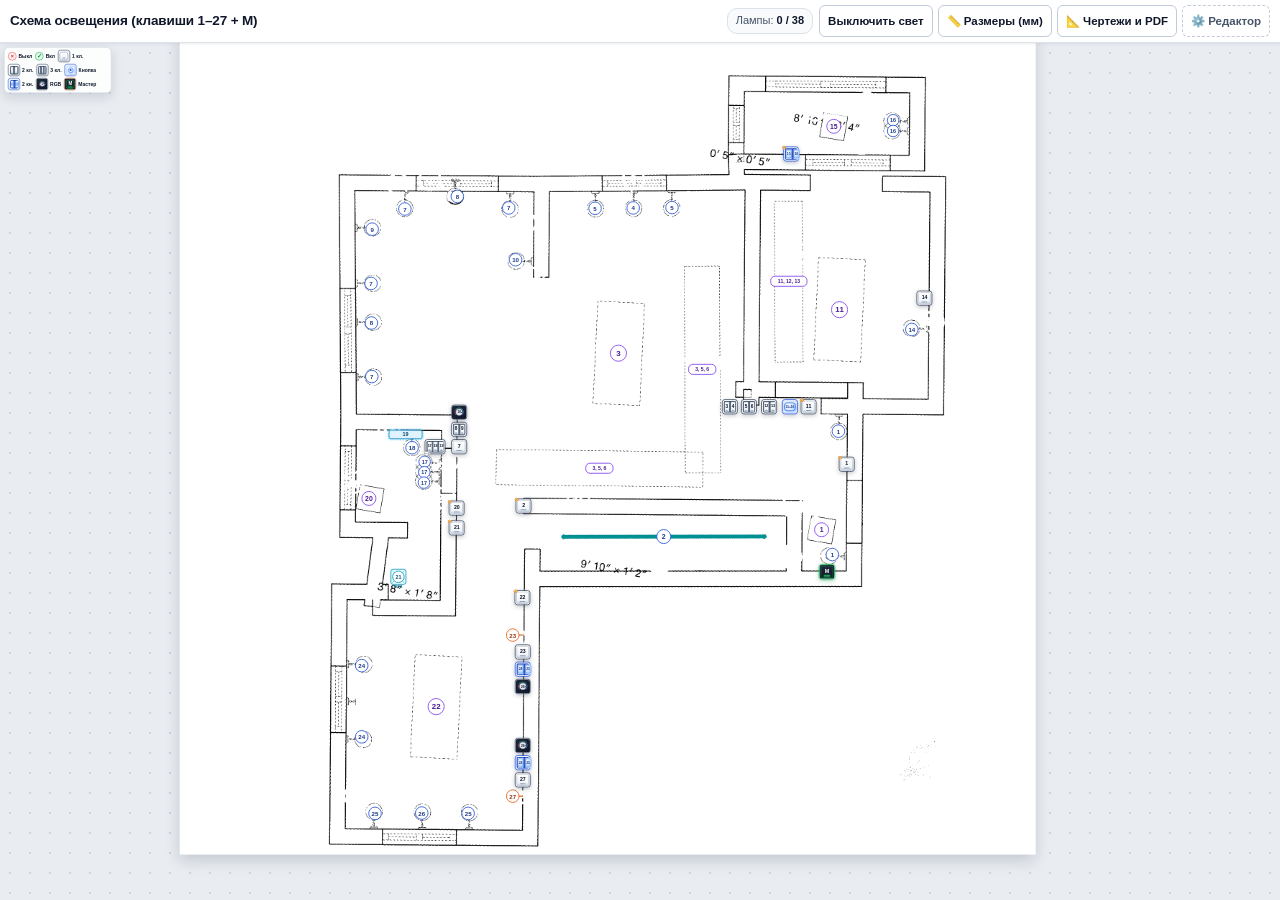
==== index.html @ f2b4cf65 "Add Page-7 GOST Sockets, Power & ЩР Shield Plan (v=9)" ====
<!DOCTYPE html>
<html lang="ru">
<head>
  <meta charset="UTF-8">
  <meta name="viewport" content="width=device-width, initial-scale=1.0, maximum-scale=1.0, user-scalable=no">
  <title>Схема освещения квартиры — клавиши 1–27 + мастер М / 39 точек света и вентиляции</title>
  <link rel="icon" type="image/svg+xml" href="data:image/svg+xml,%3Csvg xmlns='http://www.w3.org/2000/svg' viewBox='0 0 32 32'%3E%3Ccircle cx='16' cy='16' r='14' fill='%232563eb'/%3E%3Cpath d='M10 16l4 4 8-8' stroke='%23fff' stroke-width='3' fill='none' stroke-linecap='round' stroke-linejoin='round'/%3E%3C/svg%3E">
  <link rel="stylesheet" href="styles.css?v=8">
</head>
<body class="is-demo-mode">
  <div class="app-shell">
    <header class="topbar">
      <div class="topbar-brand">
        <div class="brand-title-row">
          <h1>Схема освещения (клавиши 1–27 + М)</h1>
          <span class="sim-badge" title="Локальный интерактивный макет для согласования логики и правок">
            Симулятор проектной логики (не управляет реальным электричеством)
          </span>
        </div>
        <div class="brand-subrow">
          <span>Единая нумерация: номер на клавише (1–27) = номер светильника на плане · 23 поста · Мастер М</span>
        </div>
      </div>

      <div class="topbar-controls">
        <div class="mode-control" role="group" aria-label="Режим взаимодействия с планом">
          <button type="button" id="btn-mode-normal" class="mode-btn is-active" data-mode="normal" title="Клик по выключателю — тест света и настройки; перетаскивание — сдвиг места на стене; клик по номеру светильника — комментарий и привязки">
            👆 Тест и позиции
          </button>
          <button type="button" id="btn-mode-link" class="mode-btn" data-mode="link" title="Потяните линию от выключателя B# к номеру точки 1–40 (или обратно), чтобы перепривязать">
            🔗 Привязка перетягиванием
          </button>
        </div>

        <div class="variant-control" role="group" aria-label="Вариант управления светильником №38" style="display:none;">
          <span class="variant-label">№38:</span>
          <button type="button" id="btn-variant-A" class="variant-btn is-active" data-variant="A" title="Две точки управления №38: у входа (B15) и у кровати (B17)">
            Вар. A (B15+B17)
          </button>
          <button type="button" id="btn-variant-B" class="variant-btn" data-variant="B" title="Одна точка управления №38: только у кровати (B17)">
            Вар. B (только B17)
          </button>
        </div>

        <div class="stats-pill" id="live-stats" aria-live="polite">
          <span class="stat-channels">Каналы: <strong id="stat-groups">0 / 35</strong></span>
          <span class="sep stat-channels">·</span>
          <span>Лампы: <strong id="stat-fixtures">0 / 38</strong></span>
        </div>

        <div class="toolbar-actions">
          <button type="button" id="btn-add-switch" class="btn-secondary" title="Добавить новый выключатель на план">
            + Выключатель
          </button>
          <button type="button" id="btn-export-edits" class="btn-primary" title="Сформировать текст ваших правок и комментариев для вставки в чат">
            📋 Скопировать правки (<span id="edits-btn-count">0</span>)
          </button>
          <button type="button" id="btn-lights-off" class="btn-secondary" title="Погасить все светильники в симуляторе">
            Выключить свет
          </button>
          <button type="button" id="btn-reset-edits" class="btn-ghost" title="Сбросить все правки, комментарии и вернуть актуальную схему BM, B1–B25">
            Сбросить правки
          </button>
          <button type="button" id="btn-toggle-dims" class="btn-secondary" title="Показать / скрыть размерные привязки (мм) и высоты h">
            📏 Размеры (мм)
          </button>
          <a href="electrician.html?v=9" target="_blank" class="btn-secondary" style="text-decoration:none;display:inline-flex;align-items:center;" title="Открыть чертёж, PDF и таблицы для электрика">
            📐 Чертежи и PDF
          </a>
          <button type="button" id="btn-toggle-editor" class="btn-ghost" title="Переключить режим демонстрации / редактирования">
            ⚙️ Редактор
          </button>
        </div>
      </div>
    </header>

    <main class="workspace">
      <section class="canvas-pane" aria-label="Интерактивный план освещения вид сверху">
        <div class="canvas-viewport" id="canvas-viewport">
          <div id="link-mode-banner" class="link-mode-banner is-hidden">
            <span>🔗 <strong>Режим привязки:</strong> потяните линию от любого выключателя <strong>B#</strong> к номеру точки <strong>1–40</strong> (или наоборот), чтобы перенести, продублировать или отвязать канал.</span>
            <button type="button" id="btn-exit-link-mode" class="banner-close-btn">Готово</button>
          </div>
          <div id="master-off-banner" class="master-off-banner is-hidden">
            <span>⚡ <strong>Мастер-свет М отключён:</strong> контактор обесточил весь свет 1–20, 22–27 (состояния клавиш запомнены; розетки и вентиляция санузла 21 работают).</span>
            <button type="button" id="btn-restore-master-light" class="banner-close-btn">Включить свет</button>
          </div>

          <div class="plan-stage" id="plan-stage">
            <img id="plan-image" src="assets/plan_top_view_clean.png" alt="Исходный план освещения квартиры вид сверху с нумерацией 1–38" draggable="false">
            <svg id="plan-svg" viewBox="0 0 2380 2300" xmlns="http://www.w3.org/2000/svg">
              <defs>
                <filter id="glow-warm" x="-50%" y="-50%" width="200%" height="200%">
                  <feGaussianBlur stdDeviation="8" result="blur" />
                  <feMerge>
                    <feMergeNode in="blur" />
                    <feMergeNode in="SourceGraphic" />
                  </feMerge>
                </filter>
                <filter id="glow-accent" x="-50%" y="-50%" width="200%" height="200%">
                  <feGaussianBlur stdDeviation="6" result="blur" />
                  <feMerge>
                    <feMergeNode in="blur" />
                    <feMergeNode in="SourceGraphic" />
                  </feMerge>
                </filter>
                <filter id="glow-rgb" x="-60%" y="-60%" width="220%" height="220%">
                  <feGaussianBlur stdDeviation="11" result="blur" />
                  <feMerge>
                    <feMergeNode in="blur" />
                    <feMergeNode in="SourceGraphic" />
                  </feMerge>
                </filter>
              </defs>
              <g id="layer-plan-additions"></g>
              <g id="layer-fixtures-glow"></g>
              <g id="layer-temp-links"></g>
              <g id="layer-fixture-hits"></g>
              <g id="layer-drag-wire"></g>
            </svg>
            <div id="layer-switches" class="switches-layer"></div>
          </div>

          <div id="item-popover" class="switch-popover is-hidden" role="dialog" aria-label="Карточка элемента"></div>

          <div class="floating-legend" id="floating-legend" aria-label="Обозначения выключателей">
            <div class="legend-item"><span class="lg-badge lg-off">×</span> Выкл</div>
            <div class="legend-item"><span class="lg-badge lg-on">✓</span> Вкл</div>
          </div>

          <div class="zoom-controls" aria-label="Масштабирование плана">
            <button type="button" id="btn-zoom-out" class="zoom-btn" title="Уменьшить масштаб">−</button>
            <span id="zoom-readout" class="zoom-readout">100%</span>
            <button type="button" id="btn-zoom-in" class="zoom-btn" title="Увеличить масштаб">+</button>
            <button type="button" id="btn-zoom-fit" class="zoom-btn zoom-fit-btn" title="Вписать план в экран">Вписать план</button>
          </div>
        </div>
      </section>

      <aside class="sidebar" aria-label="Панель выключателей, светильников, правок и вопросов">
        <div class="inspector-card" id="selected-inspector"></div>

        <nav class="sidebar-tabs" role="tablist">
          <button type="button" class="tab-btn is-active" data-tab="switches" role="tab" aria-selected="true">
            Выключатели
          </button>
          <button type="button" class="tab-btn" data-tab="fixtures" role="tab" aria-selected="false">
            Точки (39)
          </button>
          <button type="button" class="tab-btn" data-tab="edits" role="tab" aria-selected="false">
            Правки (<span id="edits-tab-count">0</span>)
          </button>
          <button type="button" class="tab-btn" data-tab="questions" role="tab" aria-selected="false">
            Вопросы (4)
          </button>
        </nav>

        <div class="tab-content" id="tab-content"></div>
      </aside>
    </main>
  </div>

  <div id="modal-backdrop" class="modal-backdrop is-hidden" role="dialog" aria-modal="true">
    <div id="modal-box" class="modal-box"></div>
  </div>

  <script src="data.js?v=8"></script>
  <script src="app.js?v=8"></script>
</body>
</html>
---- styles.css ----
:root {
  --bg-app: #f3f5f8;
  --bg-surface: #ffffff;
  --bg-muted: #f8fafc;
  --border: #dbe2ea;
  --border-strong: #c2ccd8;
  --text-main: #0f172a;
  --text-secondary: #475569;
  --text-muted: #64748b;

  --off-bg: #fef2f2;
  --off-border: #ef4444;
  --off-text: #dc2626;

  --on-bg: #dcfce7;
  --on-border: #16a34a;
  --on-text: #15803d;

  --accent: #2563eb;
  --accent-soft: #eff6ff;
  --amber-bg: #fffbeb;
  --amber-border: #f59e0b;
  --amber-text: #b45309;

  --shadow-sm: 0 1px 3px rgba(15, 23, 42, 0.08);
  --shadow-md: 0 8px 24px rgba(15, 23, 42, 0.14);
  --shadow-lg: 0 16px 40px rgba(15, 23, 42, 0.18);
  --radius-sm: 6px;
  --radius-md: 10px;
  --radius-lg: 14px;
}

*,
*::before,
*::after {
  box-sizing: border-box;
}

html,
body {
  margin: 0;
  padding: 0;
  height: 100%;
  overflow-x: hidden;
  font-family: -apple-system, BlinkMacSystemFont, "Segoe UI", Roboto, "Helvetica Neue", Arial, sans-serif;
  color: var(--text-main);
  background: var(--bg-app);
  font-size: 13px;
  line-height: 1.4;
}

.app-shell {
  display: flex;
  flex-direction: column;
  width: 100%;
  height: 100vh;
  overflow: hidden;
}

/* Top Bar */
.topbar {
  display: flex;
  align-items: center;
  justify-content: space-between;
  gap: 10px;
  padding: 8px 14px;
  background: var(--bg-surface);
  border-bottom: 1px solid var(--border);
  box-shadow: var(--shadow-sm);
  z-index: 30;
  flex-wrap: wrap;
}

.topbar-brand {
  display: flex;
  flex-direction: column;
  gap: 2px;
}

.brand-title-row {
  display: flex;
  align-items: center;
  gap: 8px;
  flex-wrap: wrap;
}

.brand-title-row h1 {
  margin: 0;
  font-size: 15.5px;
  font-weight: 700;
  letter-spacing: -0.01em;
}

.sim-badge {
  display: inline-flex;
  align-items: center;
  padding: 2px 8px;
  border-radius: 999px;
  background: #fff7ed;
  border: 1px solid #fdba74;
  color: #9a3412;
  font-size: 11px;
  font-weight: 600;
}

.brand-subrow {
  font-size: 11px;
  color: var(--text-muted);
}

.topbar-controls {
  display: flex;
  align-items: center;
  gap: 8px;
  flex-wrap: wrap;
}

.mode-control,
.variant-control {
  display: inline-flex;
  align-items: center;
  gap: 3px;
  padding: 3px;
  background: var(--bg-muted);
  border: 1px solid var(--border);
  border-radius: var(--radius-md);
}

.mode-btn,
.variant-btn {
  appearance: none;
  border: 1px solid transparent;
  background: transparent;
  color: var(--text-secondary);
  font-size: 11.5px;
  font-weight: 600;
  padding: 5px 8px;
  border-radius: 7px;
  cursor: pointer;
  transition: all 0.15s ease;
  white-space: nowrap;
}

.mode-btn:hover,
.variant-btn:hover {
  background: #e2e8f0;
  color: var(--text-main);
}

.mode-btn.is-active {
  background: #0f172a;
  color: #ffffff;
  box-shadow: 0 1px 4px rgba(15, 23, 42, 0.25);
}

.mode-btn[data-mode="link"].is-active {
  background: var(--accent);
  color: #ffffff;
}

.variant-label {
  font-size: 11px;
  font-weight: 700;
  color: var(--text-secondary);
  padding: 0 5px;
}

.variant-btn.is-active {
  background: var(--accent);
  color: #ffffff;
  box-shadow: 0 1px 4px rgba(37, 99, 235, 0.28);
}

.stats-pill {
  display: inline-flex;
  align-items: center;
  gap: 5px;
  padding: 5px 9px;
  background: var(--bg-muted);
  border: 1px solid var(--border);
  border-radius: var(--radius-md);
  font-size: 11.5px;
  color: var(--text-secondary);
  white-space: nowrap;
}

.stats-pill strong {
  color: var(--text-main);
}

.stats-pill .sep {
  color: var(--border-strong);
}

.toolbar-actions {
  display: flex;
  align-items: center;
  gap: 6px;
  flex-wrap: wrap;
}

.btn-primary,
.btn-secondary,
.btn-ghost,
.btn-danger-outline {
  appearance: none;
  border-radius: var(--radius-sm);
  font-size: 11.5px;
  font-weight: 600;
  padding: 6px 9px;
  cursor: pointer;
  transition: all 0.15s ease;
  white-space: nowrap;
}

.btn-primary {
  background: #16a34a;
  border: 1px solid #15803d;
  color: #ffffff;
  box-shadow: 0 1px 4px rgba(22, 163, 74, 0.25);
}

.btn-primary:hover {
  background: #15803d;
}

.btn-secondary {
  background: #ffffff;
  border: 1px solid var(--border-strong);
  color: var(--text-main);
}

.btn-secondary:hover {
  background: #f1f5f9;
  border-color: #94a3b8;
}

.btn-secondary.is-active {
  background: #eff6ff;
  border-color: #2563eb;
  color: #1d4ed8;
}

.chase-box {
  background: #fffbeb;
  border: 1.5px solid #f59e0b;
  border-radius: 8px;
  padding: 8px 10px;
  margin: 6px 0 8px;
  font-size: 11.5px;
  line-height: 1.4;
  color: #78350f;
}

.chase-box-head {
  display: flex;
  align-items: center;
  justify-content: space-between;
  gap: 8px;
  font-weight: 800;
  color: #92400e;
  margin-bottom: 3px;
}

.chase-h-pill {
  display: inline-block;
  padding: 1px 7px;
  border-radius: 999px;
  background: #fef3c7;
  border: 1px solid #f59e0b;
  color: #b45309;
  font-size: 11px;
  font-weight: 800;
  white-space: nowrap;
}

.chase-spec {
  font-weight: 600;
  color: #451a03;
}

.chase-cable {
  margin-top: 3px;
  font-size: 11px;
  color: #92400e;
}

.btn-ghost {
  background: transparent;
  border: 1px dashed var(--border-strong);
  color: var(--text-secondary);
}

.btn-ghost:hover {
  background: #f8fafc;
  color: var(--text-main);
}

.btn-danger-outline {
  background: #fff1f2;
  border: 1px solid #fda4af;
  color: #be123c;
}

.btn-danger-outline:hover {
  background: #ffe4e6;
}

/* Main Workspace */
.workspace {
  flex: 1;
  display: flex;
  min-height: 0;
  overflow: hidden;
}

/* Canvas Pane */
.canvas-pane {
  flex: 1;
  position: relative;
  min-width: 0;
  background: #e9edf2;
  display: flex;
}

.canvas-viewport {
  position: relative;
  width: 100%;
  height: 100%;
  overflow: hidden;
  cursor: grab;
  user-select: none;
  touch-action: none;
  background-image: radial-gradient(#cbd5e1 1px, transparent 1px);
  background-size: 20px 20px;
}

.canvas-viewport.is-panning {
  cursor: grabbing;
}

.canvas-viewport.is-link-mode {
  cursor: crosshair;
}

.link-mode-banner {
  position: absolute;
  top: 12px;
  left: 12px;
  z-index: 35;
  display: flex;
  align-items: center;
  justify-content: space-between;
  gap: 10px;
  padding: 7px 11px;
  border-radius: var(--radius-md);
  background: rgba(30, 58, 138, 0.94);
  color: #ffffff;
  font-size: 11.5px;
  line-height: 1.35;
  box-shadow: var(--shadow-md);
  max-width: 345px;
}

.link-mode-banner.is-hidden,
.master-off-banner.is-hidden {
  display: none;
}

.master-off-banner {
  position: absolute;
  top: 12px;
  left: 50%;
  transform: translateX(-50%);
  z-index: 41;
  display: flex;
  align-items: center;
  gap: 12px;
  padding: 8px 14px;
  background: rgba(127, 29, 29, 0.94);
  color: #fef2f2;
  border: 1px solid rgba(252, 165, 165, 0.45);
  border-radius: 12px;
  font-size: 12px;
  box-shadow: 0 12px 26px rgba(15, 23, 42, 0.36);
  max-width: 90%;
  backdrop-filter: blur(8px);
}

.banner-close-btn {
  appearance: none;
  border: 1px solid rgba(255, 255, 255, 0.4);
  background: rgba(255, 255, 255, 0.15);
  color: #ffffff;
  font-size: 11px;
  font-weight: 700;
  padding: 4px 10px;
  border-radius: 6px;
  cursor: pointer;
  white-space: nowrap;
  flex-shrink: 0;
}

.banner-close-btn:hover {
  background: rgba(255, 255, 255, 0.28);
}

.plan-stage {
  position: absolute;
  top: 0;
  left: 0;
  width: 2380px;
  height: 2300px;
  transform-origin: 0 0;
  background: #ffffff;
  box-shadow: var(--shadow-lg);
}

#plan-image {
  display: block;
  width: 2380px;
  height: 2300px;
  pointer-events: none;
  user-select: none;
}

#plan-svg {
  position: absolute;
  top: 0;
  left: 0;
  width: 2380px;
  height: 2300px;
  pointer-events: none;
  overflow: visible;
}

#layer-fixture-hits {
  pointer-events: auto;
}

#layer-drag-wire {
  pointer-events: none;
}

.fixture-hit {
  cursor: pointer;
}

.fixture-badge-circle {
  transition: stroke 0.14s ease, stroke-width 0.14s ease, fill 0.14s ease, filter 0.14s ease;
}

.fixture-badge-num {
  font-family: -apple-system, BlinkMacSystemFont, "Segoe UI", Roboto, sans-serif;
  font-weight: 800;
  pointer-events: none;
  user-select: none;
}

.fixture-hit:hover .fixture-badge-circle {
  stroke: #2563eb;
  stroke-width: 3.6px;
  filter: drop-shadow(0 2px 5px rgba(37, 99, 235, 0.35));
}

.fixture-hit.is-selected .fixture-badge-circle {
  stroke: #2563eb;
  stroke-width: 4.2px;
  filter: drop-shadow(0 0 6px rgba(37, 99, 235, 0.5));
}

.fixture-hit.is-drop-target .fixture-badge-circle {
  fill: #dcfce7;
  stroke: #16a34a;
  stroke-width: 4.5px;
}

.fixture-comment-badge {
  pointer-events: none;
}

.switches-layer {
  position: absolute;
  top: 0;
  left: 0;
  width: 2380px;
  height: 2300px;
  pointer-events: none;
}

/* Realistic Wall Switch Mechanism Marker */
.switch-marker {
  position: absolute;
  transform: translate(-50%, -50%);
  pointer-events: auto;
  display: inline-flex;
  align-items: center;
  gap: 0;
  padding: 0;
  background: transparent;
  border: none;
  box-shadow: none;
  cursor: pointer;
  z-index: 10;
  user-select: none;
  transition: filter 0.15s ease;
}

.switch-marker:hover {
  z-index: 25;
}

.switch-marker.is-selected {
  z-index: 26;
}

.switch-marker.is-dragging {
  z-index: 30;
  cursor: grabbing;
  opacity: 0.92;
}

.switch-marker.is-selected .sw-frame {
  outline: 3px solid rgba(37, 99, 235, 0.58);
  outline-offset: 2px;
}

.switch-marker.is-drop-target .sw-frame {
  outline: 4px solid rgba(22, 163, 74, 0.8);
  outline-offset: 3px;
  transform: scale(1.06);
}

.sw-onkey-head {
  position: absolute;
  top: 3.5px;
  left: 3.5px;
  right: 3.5px;
  height: 15px;
  display: flex;
  align-items: center;
  justify-content: space-between;
  gap: 1px;
  padding: 0 2.5px;
  border-radius: 3.5px;
  background: rgba(255, 255, 255, 0.9);
  border: 1px solid rgba(148, 163, 184, 0.55);
  box-shadow: 0 1px 2px rgba(15, 23, 42, 0.1);
  z-index: 3;
  pointer-events: none;
}

.switch-marker.is-on .sw-frame:not(.type-dimmer_rgb):not(.type-master_light) .sw-onkey-head {
  background: rgba(240, 253, 244, 0.94);
  border-color: #86efac;
}

.switch-marker.is-partial .sw-frame:not(.type-dimmer_rgb):not(.type-master_light) .sw-onkey-head {
  background: rgba(254, 252, 232, 0.94);
  border-color: #86efac;
}

.sw-frame.type-dimmer_rgb .sw-onkey-head,
.sw-frame.type-master_light .sw-onkey-head {
  background: rgba(15, 23, 42, 0.86);
  border-color: rgba(148, 163, 184, 0.42);
}

.sw-status-icon {
  pointer-events: auto;
  display: inline-flex;
  align-items: center;
  justify-content: center;
  width: 13px;
  height: 13px;
  border-radius: 50%;
  font-size: 9.5px;
  font-weight: 900;
  line-height: 1;
  flex-shrink: 0;
  background: var(--off-bg);
  color: var(--off-text);
  border: 1.2px solid #fca5a5;
}

.switch-marker.is-on .sw-status-icon,
.switch-marker.is-partial .sw-status-icon {
  background: var(--on-bg);
  color: var(--on-text);
  border-color: #86efac;
}

.switch-marker.is-master-cut .sw-status-icon {
  background: rgba(254, 226, 226, 0.95);
  color: #b91c1c;
  border-color: #f87171;
}

.sw-id {
  font-size: 10.5px;
  font-weight: 900;
  color: #0f172a;
  letter-spacing: -0.04em;
  line-height: 1;
}

.sw-frame.type-dimmer_rgb .sw-id,
.sw-frame.type-master_light .sw-id {
  color: #f8fafc;
}

/* Square Wall Frame & Mechanism Plates */
.sw-frame {
  position: relative;
  width: 44px;
  height: 42px;
  padding: 3px;
  border-radius: 8px;
  border: 2.2px solid #334155;
  background: linear-gradient(145deg, #ffffff, #e2e8f0);
  box-shadow: 0 4px 12px rgba(15, 23, 42, 0.25), inset 0 1px 0 rgba(255, 255, 255, 0.95);
  display: flex;
  align-items: stretch;
  justify-content: stretch;
  flex-shrink: 0;
  transition: transform 0.12s ease, box-shadow 0.15s ease, border-color 0.15s ease;
}

.sw-frame.type-rocker_3:not(.is-mini):not(.is-legend) {
  width: 58px;
}

/* Numbers printed directly on physical switch keys / buttons / rotary knobs */
.sw-key-num {
  font-size: 14.5px;
  font-weight: 900;
  color: #0f172a;
  line-height: 1;
  letter-spacing: -0.03em;
  margin: auto 0;
  pointer-events: none;
  user-select: none;
}

.sw-half-key .sw-key-num {
  font-size: 13px;
}

.sw-half-key .sw-key-num.is-2ch {
  font-size: 10.5px;
  letter-spacing: -0.06em;
}

.sw-third-key .sw-key-num {
  font-size: 10.5px;
  letter-spacing: -0.06em;
}

.sw-key-num.is-btn1-num {
  font-size: 9.5px;
  color: #1e3a8a;
  letter-spacing: -0.05em;
}

.sw-key-num.is-btn2-num {
  font-size: 10px;
  color: #1e3a8a;
  letter-spacing: -0.05em;
}

.is-key-on .sw-key-num.is-btn1-num,
.is-key-on .sw-key-num.is-btn2-num {
  color: #14532d;
}

.sw-key-num.is-master-num {
  font-size: 15px;
  color: #ffffff;
}

.sw-frame.is-mini .sw-key-num {
  font-size: 9px;
}

.sw-frame.is-mini .sw-key-num.is-master-num {
  font-size: 10px;
}

.sw-frame.is-legend .sw-key-num.is-master-num {
  font-size: 9px;
}

.sw-frame.is-mini .sw-half-key .sw-key-num,
.sw-frame.is-mini .sw-third-key .sw-key-num,
.sw-frame.is-mini .sw-key-num.is-btn1-num,
.sw-frame.is-mini .sw-key-num.is-btn2-num {
  font-size: 7.5px;
}

.switch-marker:hover .sw-frame {
  box-shadow: 0 6px 18px rgba(15, 23, 42, 0.34);
}

.switch-marker.is-on .sw-frame {
  border-color: #16a34a;
  box-shadow: 0 0 0 3px rgba(34, 197, 94, 0.24), 0 4px 14px rgba(21, 128, 61, 0.28);
}

.switch-marker.is-partial .sw-frame {
  border-color: #16a34a;
  box-shadow: 0 0 0 2px rgba(34, 197, 94, 0.18), 0 4px 12px rgba(15, 23, 42, 0.22);
}

.sw-frame.type-button_1,
.sw-frame.type-button_2 {
  border-color: #1d4ed8;
  background: linear-gradient(145deg, #eff6ff, #dbeafe);
}

.switch-marker.is-on .sw-frame.type-button_1,
.switch-marker.is-on .sw-frame.type-button_2 {
  border-color: #16a34a;
}

.sw-frame.type-dimmer {
  border-color: #b45309;
  background: linear-gradient(145deg, #fffbeb, #fef3c7);
}

.switch-marker.is-on .sw-frame.type-dimmer {
  border-color: #d97706;
  box-shadow: 0 0 0 3px rgba(245, 158, 11, 0.28), 0 4px 14px rgba(180, 83, 9, 0.3);
}

.sw-frame.type-dimmer_rgb {
  border-color: #475569;
  background: linear-gradient(145deg, #1e293b, #0f172a);
}

.switch-marker.is-on .sw-frame.type-dimmer_rgb {
  border-color: #a855f7;
  box-shadow: 0 0 0 3px rgba(168, 85, 247, 0.3), 0 4px 16px rgba(15, 23, 42, 0.45);
}

.sw-frame.type-master_light {
  border-color: #b45309;
  background: linear-gradient(145deg, #1e293b, #0f172a);
}

.switch-marker.is-on .sw-frame.type-master_light {
  border-color: #16a34a;
  box-shadow: 0 0 0 3px rgba(34, 197, 94, 0.28), 0 4px 14px rgba(21, 128, 61, 0.32);
}

.switch-marker.is-master-cut .sw-frame.type-master_light {
  border-color: #dc2626;
  background: linear-gradient(145deg, #450a0a, #1f0909);
  box-shadow: 0 0 0 3px rgba(220, 38, 38, 0.34), 0 4px 16px rgba(153, 27, 27, 0.45);
}

/* Mini & Legend Sizes */
.sw-frame.is-mini {
  width: 30px;
  height: 30px;
  padding: 3px;
  border-radius: 6px;
  border-width: 1.6px;
  box-shadow: 0 1px 4px rgba(15, 23, 42, 0.16);
}

.sw-frame.is-legend {
  width: 24px;
  height: 24px;
  padding: 2.5px;
  border-radius: 5px;
  border-width: 1.5px;
  box-shadow: 0 1px 3px rgba(15, 23, 42, 0.14);
}

/* Mechanism Interiors */
.sw-mech-rocker1 {
  width: 100%;
  height: 100%;
  border-radius: 4px;
  border: 1.5px solid #94a3b8;
  background: linear-gradient(180deg, #ffffff 0%, #f1f5f9 75%, #cbd5e1 100%);
  box-shadow: inset 0 1px 0 #ffffff, 0 1px 2px rgba(15, 23, 42, 0.16);
  display: flex;
  flex-direction: column;
  align-items: center;
  justify-content: flex-end;
  padding: 3px;
  position: relative;
}

.sw-mech-rocker1.is-key-on {
  border-color: #16a34a;
  background: linear-gradient(180deg, #fefce8 0%, #dcfce7 80%, #86efac 100%);
}

.sw-mech-rocker2 {
  width: 100%;
  height: 100%;
  display: grid;
  grid-template-columns: 1fr 1fr;
  gap: 3px;
  padding: 1.5px;
  border-radius: 4px;
  background: #475569;
}

.sw-frame.is-mini .sw-mech-rocker2,
.sw-frame.is-legend .sw-mech-rocker2 {
  gap: 2px;
  padding: 1px;
  border-radius: 3px;
}

.sw-half-key {
  border-radius: 2.5px;
  border: 1px solid #94a3b8;
  background: linear-gradient(180deg, #ffffff 0%, #f1f5f9 75%, #cbd5e1 100%);
  display: flex;
  flex-direction: column;
  align-items: center;
  justify-content: flex-end;
  padding: 2px 1.5px;
  position: relative;
}

.sw-half-key:hover {
  filter: brightness(0.97);
}

.sw-half-key.is-key-on {
  border-color: #16a34a;
  background: linear-gradient(180deg, #fef9c3 0%, #bbf7d0 85%, #4ade80 100%);
}

.sw-half-key.is-empty-slot {
  background: rgba(241, 245, 249, 0.55);
  border: 1px dashed #94a3b8;
  opacity: 0.72;
}

.sw-mech-rocker3 {
  width: 100%;
  height: 100%;
  display: grid;
  grid-template-columns: 1fr 1fr 1fr;
  gap: 2px;
  padding: 1.5px;
  border-radius: 4px;
  background: #475569;
}

.sw-frame.is-mini .sw-mech-rocker3,
.sw-frame.is-legend .sw-mech-rocker3 {
  gap: 1.5px;
  padding: 1px;
  border-radius: 3px;
}

.sw-third-key {
  border-radius: 2px;
  border: 1px solid #94a3b8;
  background: linear-gradient(180deg, #ffffff 0%, #f1f5f9 75%, #cbd5e1 100%);
  display: flex;
  flex-direction: column;
  align-items: center;
  justify-content: flex-end;
  padding: 2px 1px;
  position: relative;
}

.sw-frame.is-mini .sw-third-key,
.sw-frame.is-legend .sw-third-key {
  padding: 1px 0.5px;
  border-radius: 1.5px;
}

.sw-third-key:hover {
  filter: brightness(0.97);
}

.sw-third-key.is-key-on {
  border-color: #16a34a;
  background: linear-gradient(180deg, #fef9c3 0%, #bbf7d0 85%, #4ade80 100%);
}

.sw-third-key.is-empty-slot {
  background: rgba(241, 245, 249, 0.55);
  border: 1px dashed #94a3b8;
  opacity: 0.72;
}

.sw-led {
  width: 65%;
  height: 3.5px;
  border-radius: 99px;
  background: #94a3b8;
}

.is-key-on .sw-led {
  background: #16a34a;
  box-shadow: 0 0 5px #22c55e;
}

.sw-frame.is-mini .sw-led,
.sw-frame.is-legend .sw-led {
  height: 2px;
}

/* Push-buttons (button_1 & button_2) */
.sw-mech-button1 {
  width: 100%;
  height: 100%;
  border-radius: 4px;
  border: 1.5px solid #93c5fd;
  background: linear-gradient(145deg, #ffffff, #eff6ff);
  display: flex;
  align-items: center;
  justify-content: center;
}

.sw-mech-button1.is-key-on {
  border-color: #16a34a;
  background: linear-gradient(145deg, #fefce8, #dcfce7);
}

.sw-push-cap {
  width: 24px;
  height: 24px;
  border-radius: 50%;
  border: 2.2px solid #2563eb;
  background: radial-gradient(circle at 35% 35%, #ffffff 0%, #bfdbfe 78%, #60a5fa 100%);
  box-shadow: 0 2px 4px rgba(37, 99, 235, 0.25);
  display: flex;
  align-items: center;
  justify-content: center;
}

.sw-mech-button1.is-key-on .sw-push-cap {
  border-color: #16a34a;
  background: radial-gradient(circle at 35% 35%, #ffffff 0%, #bbf7d0 65%, #22c55e 100%);
  box-shadow: 0 0 8px rgba(34, 197, 94, 0.55);
}

.sw-push-dot {
  width: 7px;
  height: 7px;
  border-radius: 50%;
  background: #1d4ed8;
}

.is-key-on .sw-push-dot {
  background: #15803d;
}

.sw-frame.is-mini .sw-push-cap {
  width: 14px;
  height: 14px;
  border-width: 1.5px;
}

.sw-frame.is-legend .sw-push-cap {
  width: 11px;
  height: 11px;
  border-width: 1.4px;
}

.sw-frame.is-mini .sw-push-dot,
.sw-frame.is-legend .sw-push-dot {
  width: 4px;
  height: 4px;
}

.sw-mech-button2 {
  width: 100%;
  height: 100%;
  display: grid;
  grid-template-columns: 1fr 1fr;
  gap: 3px;
  padding: 1.5px;
  border-radius: 4px;
  background: #1e40af;
}

.sw-frame.is-mini .sw-mech-button2,
.sw-frame.is-legend .sw-mech-button2 {
  gap: 2px;
  padding: 1px;
}

.sw-btn-half {
  border-radius: 2.5px;
  border: 1px solid #93c5fd;
  background: linear-gradient(180deg, #ffffff, #dbeafe);
  display: flex;
  align-items: center;
  justify-content: center;
}

.sw-btn-half.is-key-on {
  border-color: #16a34a;
  background: linear-gradient(180deg, #fefce8, #bbf7d0);
}

.sw-btn-half.is-empty-slot {
  background: rgba(239, 246, 255, 0.55);
  border: 1px dashed #60a5fa;
  opacity: 0.72;
}

.sw-half-key.is-swap-target,
.sw-third-key.is-swap-target,
.sw-btn-half.is-swap-target {
  outline: 2.5px solid #7c3aed;
  background: #ede9fe !important;
}

.sw-push-cap-sm {
  width: 12px;
  height: 12px;
  border-radius: 50%;
  border: 1.6px solid #2563eb;
  background: radial-gradient(circle at 35% 35%, #ffffff, #93c5fd);
}

.sw-btn-half.is-key-on .sw-push-cap-sm {
  border-color: #15803d;
  background: radial-gradient(circle at 35% 35%, #ffffff, #22c55e);
  box-shadow: 0 0 6px rgba(34, 197, 94, 0.5);
}

.sw-frame.is-mini .sw-push-cap-sm {
  width: 10px;
  height: 14px;
  border-radius: 3px;
  display: flex;
  align-items: center;
  justify-content: center;
  border-width: 1.2px;
}

.sw-frame.is-legend .sw-push-cap-sm {
  width: 5.5px;
  height: 5.5px;
  border-width: 1px;
}

/* Dimmer & RGB SVG Faces */
.sw-face-svg {
  width: 100%;
  height: 100%;
  display: block;
}

.sw-rgb-face {
  width: 100%;
  height: 100%;
  display: flex;
  flex-direction: column;
  align-items: center;
  justify-content: space-between;
  padding: 2px 1px;
}

.sw-rgb-ring {
  width: 28px;
  height: 28px;
  border-radius: 50%;
  background: conic-gradient(#ef4444, #f59e0b, #22c55e, #06b6d4, #6366f1, #ec4899, #ef4444);
  display: flex;
  align-items: center;
  justify-content: center;
  box-shadow: 0 0 6px rgba(255, 255, 255, 0.25);
}

.sw-rgb-core {
  width: 12px;
  height: 12px;
  border-radius: 50%;
  border: 1.5px solid #0f172a;
}

.sw-rgb-bar {
  width: 82%;
  height: 3.5px;
  border-radius: 99px;
  background: linear-gradient(90deg, #475569, #ffffff);
}

.sw-frame.is-mini .sw-rgb-face,
.sw-frame.is-legend .sw-rgb-face {
  padding: 1px;
  justify-content: center;
}

.sw-frame.is-mini .sw-rgb-ring {
  width: 19px;
  height: 19px;
}

.sw-frame.is-mini .sw-rgb-core {
  width: 8px;
  height: 8px;
}

.sw-frame.is-legend .sw-rgb-ring {
  width: 15px;
  height: 15px;
}

.sw-frame.is-legend .sw-rgb-core {
  width: 6px;
  height: 6px;
}

.sw-frame.is-mini .sw-rgb-bar,
.sw-frame.is-legend .sw-rgb-bar {
  display: none;
}

/* Master Light Switch Faceplate */
.sw-mech-master {
  width: 100%;
  height: 100%;
  border-radius: 4px;
  border: 1.5px solid #475569;
  background: linear-gradient(180deg, #334155 0%, #1e293b 80%, #0f172a 100%);
  display: flex;
  flex-direction: column;
  align-items: center;
  justify-content: flex-end;
  gap: 2px;
  padding: 2.5px 2px;
  position: relative;
}

.sw-mech-master.is-key-on {
  border-color: #16a34a;
  background: linear-gradient(180deg, #1e293b 0%, #0f172a 100%);
}

.sw-mech-master.is-master-cut {
  border-color: #ef4444;
  background: linear-gradient(180deg, #7f1d1d 0%, #450a0a 100%);
}

.sw-master-symbol {
  font-size: 13px;
  line-height: 1;
  filter: drop-shadow(0 1px 2px rgba(0, 0, 0, 0.55));
}

.sw-mech-master.is-master-cut .sw-led {
  background: #ef4444;
  box-shadow: 0 0 5px #f87171;
}

.sw-frame.is-mini .sw-mech-master,
.sw-frame.is-legend .sw-mech-master {
  justify-content: center;
  padding: 1px;
  gap: 1px;
}

.sw-frame.is-mini .sw-master-symbol {
  font-size: 10px;
}

.sw-frame.is-legend .sw-master-symbol {
  font-size: 8.5px;
}

.sw-frame:not(.is-mini):not(.is-legend) .sw-mech-button1 {
  align-items: center;
  padding-bottom: 0;
}

.sw-frame:not(.is-mini):not(.is-legend) .sw-push-cap {
  width: 28px;
  height: 26px;
  border-radius: 13px;
  border-width: 2px;
}

.sw-frame:not(.is-mini):not(.is-legend) .sw-push-cap.is-pill-cap {
  width: 34px;
  height: 24px;
  border-radius: 8px;
}

.sw-frame:not(.is-mini):not(.is-legend) .sw-push-dot {
  width: 6px;
  height: 6px;
}

.sw-frame:not(.is-mini):not(.is-legend) .sw-btn-half {
  align-items: center;
  padding-bottom: 0;
}

.sw-frame:not(.is-mini):not(.is-legend) .sw-push-cap-sm {
  width: 16px;
  height: 24px;
  border-radius: 5px;
  display: flex;
  align-items: center;
  justify-content: center;
}

.sw-frame:not(.is-mini):not(.is-legend) .sw-rgb-face {
  justify-content: flex-end;
  gap: 2.5px;
  padding: 2px 1px;
}

.sw-frame:not(.is-mini):not(.is-legend) .sw-rgb-ring {
  width: 19px;
  height: 19px;
}

.sw-frame:not(.is-mini):not(.is-legend) .sw-rgb-core {
  width: 8.5px;
  height: 8.5px;
}

.sw-frame:not(.is-mini):not(.is-legend) .sw-rgb-bar {
  height: 3px;
}

/* Status / Door / Comment / Link Handles on Frame */
.sw-door-dot {
  position: absolute;
  top: -3px;
  left: -3px;
  width: 8px;
  height: 8px;
  border-radius: 50%;
  background: #f59e0b;
  border: 1.5px solid #ffffff;
  box-shadow: 0 0 0 1px #b45309;
  pointer-events: none;
}

.sw-comment-badge {
  position: absolute;
  bottom: -6px;
  left: -6px;
  font-size: 11px;
  line-height: 1;
  background: #ffffff;
  border-radius: 99px;
  padding: 1px 2px;
  box-shadow: 0 1px 4px rgba(15, 23, 42, 0.28);
  pointer-events: none;
}

.sw-link-handle {
  position: absolute;
  bottom: -7px;
  right: -7px;
  display: inline-flex;
  align-items: center;
  justify-content: center;
  width: 19px;
  height: 19px;
  border-radius: 50%;
  background: #eff6ff;
  border: 1.5px solid #2563eb;
  color: #1d4ed8;
  font-size: 10px;
  cursor: crosshair;
  box-shadow: 0 2px 6px rgba(37, 99, 235, 0.3);
  opacity: 0;
  pointer-events: none;
  transition: opacity 0.14s ease, transform 0.14s ease;
}

.switch-marker:hover .sw-link-handle,
.switch-marker.is-selected .sw-link-handle,
.canvas-viewport.is-link-mode .sw-link-handle {
  opacity: 1;
  pointer-events: auto;
}

.sw-link-handle:hover {
  background: #2563eb;
  color: #ffffff;
  transform: scale(1.1);
}

/* Hardware Pill Badge for Text Cards */
.hw-pill {
  display: inline-flex;
  align-items: center;
  gap: 3px;
  font-size: 10.5px;
  font-weight: 700;
  padding: 1px 6px;
  border-radius: 6px;
  border: 1px solid #cbd5e1;
  background: #f1f5f9;
  color: #334155;
  white-space: nowrap;
}

.hw-rocker_1 { background: #f1f5f9; color: #334155; border-color: #cbd5e1; }
.hw-rocker_2 { background: #e0e7ff; color: #3730a3; border-color: #a5b4fc; }
.hw-rocker_3 { background: #ede9fe; color: #5b21b6; border-color: #c4b5fd; }
.hw-button_1, .hw-button_2 { background: #e0f2fe; color: #0369a1; border-color: #7dd3fc; }
.hw-dimmer { background: #fef3c7; color: #92400e; border-color: #fcd34d; }
.hw-dimmer_rgb { background: linear-gradient(135deg, #fce7f3, #dbeafe); color: #6d28d9; border-color: #c4b5fd; }
.hw-master_light { background: #fee2e2; color: #991b1b; border-color: #fca5a5; }

/* Popover Card */
.switch-popover {
  position: absolute;
  z-index: 40;
  width: 360px;
  max-width: calc(100% - 24px);
  max-height: calc(100% - 76px);
  overflow-y: auto;
  touch-action: pan-y;
  -webkit-overflow-scrolling: touch;
  background: rgba(255, 255, 255, 0.98);
  border: 1px solid var(--border-strong);
  border-radius: var(--radius-lg);
  box-shadow: var(--shadow-lg);
  padding: 12px 14px;
  backdrop-filter: blur(8px);
}

.switch-popover.is-hidden {
  display: none;
}

.pop-header {
  display: flex;
  align-items: flex-start;
  justify-content: space-between;
  gap: 8px;
  margin-bottom: 8px;
}

.pop-title-wrap {
  display: flex;
  flex-direction: column;
  gap: 2px;
}

.pop-id-line {
  display: flex;
  align-items: center;
  gap: 5px;
  flex-wrap: wrap;
}

.pop-id-badge {
  font-size: 12.5px;
  font-weight: 800;
  color: #ffffff;
  background: #1e293b;
  padding: 2px 7px;
  border-radius: 6px;
}

.pop-room-badge {
  font-size: 11px;
  font-weight: 600;
  color: var(--accent);
  background: var(--accent-soft);
  padding: 2px 7px;
  border-radius: 999px;
}

.pop-title {
  font-size: 12.5px;
  font-weight: 600;
  color: var(--text-main);
  margin-top: 2px;
}

.pop-close {
  appearance: none;
  border: none;
  background: #f1f5f9;
  color: var(--text-secondary);
  width: 24px;
  height: 24px;
  border-radius: 6px;
  font-size: 14px;
  font-weight: 700;
  cursor: pointer;
  flex-shrink: 0;
}

.pop-close:hover {
  background: #e2e8f0;
  color: var(--text-main);
}

.pop-note {
  font-size: 11px;
  color: var(--text-secondary);
  background: var(--bg-muted);
  border: 1px solid var(--border);
  border-radius: var(--radius-sm);
  padding: 5px 8px;
  margin-bottom: 8px;
}

.pop-note.is-door {
  background: var(--amber-bg);
  border-color: #fcd34d;
  color: var(--amber-text);
}

.field-row {
  display: flex;
  flex-direction: column;
  gap: 4px;
  margin-bottom: 8px;
}

.field-row-inline {
  display: flex;
  align-items: center;
  gap: 6px;
  margin-bottom: 8px;
}

.field-label {
  font-size: 11px;
  font-weight: 700;
  color: var(--text-secondary);
}

.field-select,
.field-input,
.comment-textarea {
  width: 100%;
  border: 1px solid var(--border-strong);
  border-radius: var(--radius-sm);
  background: #ffffff;
  color: var(--text-main);
  font-family: inherit;
  font-size: 12px;
  padding: 5px 8px;
}

.comment-textarea {
  min-height: 54px;
  resize: vertical;
  line-height: 1.35;
}

.field-select:focus,
.field-input:focus,
.comment-textarea:focus {
  outline: 2px solid rgba(37, 99, 235, 0.25);
  border-color: var(--accent);
}

.pop-keys {
  display: flex;
  flex-direction: column;
  gap: 6px;
}

.key-row-wrap {
  display: flex;
  align-items: stretch;
  gap: 4px;
}

.key-row {
  flex: 1;
  display: flex;
  align-items: center;
  justify-content: space-between;
  gap: 8px;
  padding: 6px 8px;
  border-radius: var(--radius-md);
  border: 1.5px solid var(--border);
  background: #ffffff;
  cursor: pointer;
  text-align: left;
  transition: all 0.12s ease;
}

.key-row:hover {
  border-color: #94a3b8;
  background: #f8fafc;
}

.key-row.is-on {
  border-color: #86efac;
  background: #f0fdf4;
}

.key-row-main {
  display: flex;
  align-items: center;
  gap: 8px;
  min-width: 0;
}

.key-state-pill {
  display: inline-flex;
  align-items: center;
  justify-content: center;
  width: 22px;
  height: 22px;
  border-radius: 50%;
  font-size: 13px;
  font-weight: 900;
  flex-shrink: 0;
  background: var(--off-bg);
  color: var(--off-text);
  border: 1px solid #fca5a5;
}

.key-row.is-on .key-state-pill {
  background: var(--on-bg);
  color: var(--on-text);
  border-color: #86efac;
}

.key-info {
  display: flex;
  flex-direction: column;
  gap: 1px;
  min-width: 0;
}

.key-label {
  font-size: 11.5px;
  font-weight: 600;
  color: var(--text-main);
}

.key-meta {
  font-size: 10.5px;
  color: var(--text-muted);
}

.key-unbind-btn {
  appearance: none;
  border: 1px solid var(--border);
  background: #f8fafc;
  color: var(--text-muted);
  border-radius: 8px;
  padding: 0 7px;
  font-size: 12px;
  font-weight: 700;
  cursor: pointer;
}

.key-unbind-btn:hover {
  background: #fee2e2;
  color: #dc2626;
  border-color: #fca5a5;
}

.drag-grip {
  cursor: grab;
  color: #94a3b8;
  font-size: 13px;
  padding: 0 2px;
  user-select: none;
}

.key-slot-tag,
.chip-slot-tag {
  display: inline-flex;
  align-items: center;
  justify-content: center;
  padding: 1px 5px;
  border-radius: 5px;
  background: #f1f5f9;
  border: 1px solid #cbd5e1;
  color: #475569;
  font-size: 10px;
  font-weight: 800;
  line-height: 1.2;
  flex-shrink: 0;
}

.is-dragging-key {
  opacity: 0.55;
}

.key-row-wrap.is-swap-target .key-row,
.chip-row.is-swap-target {
  position: relative;
  border-color: #7c3aed;
  background: #f5f3ff;
  box-shadow: 0 0 0 2px rgba(124, 58, 237, 0.24);
}

.key-row-wrap.is-swap-target .key-row::after,
.chip-row.is-swap-target::after {
  content: "⇄ Поменять";
  position: absolute;
  right: 6px;
  top: 50%;
  transform: translateY(-50%);
  background: #7c3aed;
  color: #ffffff;
  font-size: 10px;
  font-weight: 700;
  padding: 2px 6px;
  border-radius: 999px;
  pointer-events: none;
  z-index: 2;
}

.key-row-empty.is-drop-target,
.chip-empty-slot.is-drop-target {
  border-color: #16a34a;
  background: #f0fdf4;
  color: #166534;
}

.chip-empty-slot {
  padding: 4px 7px;
  border-radius: 6px;
  border: 1.5px dashed #cbd5e1;
  background: #f8fafc;
}

.pop-actions {
  display: flex;
  gap: 6px;
  margin-top: 8px;
  flex-wrap: wrap;
}

.pop-actions button {
  flex: 1 1 auto;
  appearance: none;
  border: 1px solid var(--border-strong);
  background: #f8fafc;
  color: var(--text-main);
  font-size: 11px;
  font-weight: 600;
  padding: 6px 8px;
  border-radius: var(--radius-sm);
  cursor: pointer;
  white-space: nowrap;
}

.pop-actions button:hover {
  background: #e2e8f0;
}

/* Master Switch Control Box */
.master-control-box {
  background: #f8fafc;
  border: 1.5px solid var(--border-strong);
  border-radius: 10px;
  padding: 10px 12px;
  margin-top: 8px;
  display: flex;
  flex-direction: column;
  gap: 8px;
}

.master-control-box.is-master-cut {
  background: #fef2f2;
  border-color: #fca5a5;
}

.master-status-badge {
  font-size: 12px;
  font-weight: 700;
  color: #166534;
}

.master-control-box.is-master-cut .master-status-badge {
  color: #991b1b;
}

.master-btn-row {
  display: flex;
  flex-wrap: wrap;
  gap: 6px;
}

.master-toggle-btn {
  appearance: none;
  border: 1px solid #16a34a;
  background: #16a34a;
  color: #ffffff;
  font-size: 12px;
  font-weight: 700;
  padding: 7px 11px;
  border-radius: 8px;
  cursor: pointer;
  flex: 1 1 auto;
}

.master-toggle-btn.is-cut {
  border-color: #dc2626;
  background: #dc2626;
}

.master-toggle-btn:hover {
  filter: brightness(0.95);
}

.master-reset-rooms-btn {
  appearance: none;
  border: 1px solid var(--border-strong);
  background: #ffffff;
  color: var(--text-main);
  font-size: 11px;
  font-weight: 600;
  padding: 7px 10px;
  border-radius: 8px;
  cursor: pointer;
}

.master-reset-rooms-btn:hover {
  background: #e2e8f0;
}

.master-placement-tip {
  font-size: 11px;
  line-height: 1.45;
  color: var(--text-secondary);
  background: #ffffff;
  border: 1px dashed #cbd5e1;
  border-radius: 7px;
  padding: 7px 9px;
}

/* Dimmer & RGB Controls */
.rgb-panel {
  display: flex;
  flex-direction: column;
  gap: 8px;
  margin-top: 8px;
  padding-top: 8px;
  border-top: 1px solid var(--border);
}

.rgb-section-title {
  font-size: 11px;
  font-weight: 700;
  color: var(--text-secondary);
  margin-bottom: 3px;
}

.rgb-swatches {
  display: flex;
  align-items: center;
  gap: 6px;
  flex-wrap: wrap;
}

.rgb-swatch {
  width: 22px;
  height: 22px;
  border-radius: 50%;
  border: 2px solid #ffffff;
  box-shadow: 0 0 0 1px #94a3b8;
  cursor: pointer;
  padding: 0;
}

.rgb-swatch.is-selected {
  box-shadow: 0 0 0 2.5px #0f172a;
  transform: scale(1.08);
}

.rgb-color-input {
  width: 28px;
  height: 22px;
  border: 1px solid var(--border-strong);
  border-radius: 6px;
  padding: 1px;
  cursor: pointer;
  background: #ffffff;
}

.rgb-slider-row {
  display: flex;
  align-items: center;
  gap: 8px;
}

.rgb-slider-row input[type="range"] {
  flex: 1;
  cursor: pointer;
}

.rgb-scenes {
  display: grid;
  grid-template-columns: repeat(2, minmax(0, 1fr));
  gap: 5px;
}

.rgb-scene-btn {
  appearance: none;
  border: 1px solid var(--border-strong);
  background: #ffffff;
  color: var(--text-main);
  font-size: 11px;
  font-weight: 600;
  padding: 5px 7px;
  border-radius: 6px;
  cursor: pointer;
  display: flex;
  align-items: center;
  gap: 5px;
}

.rgb-scene-btn:hover {
  background: #f1f5f9;
}

.rgb-scene-btn.is-active {
  border-color: var(--accent);
  background: var(--accent-soft);
  color: var(--accent);
}

.scene-dot {
  width: 9px;
  height: 9px;
  border-radius: 50%;
  flex-shrink: 0;
}

/* Floating Legend & Zoom */
.floating-legend {
  position: absolute;
  left: 12px;
  bottom: 12px;
  z-index: 20;
  display: flex;
  align-items: center;
  gap: 8px;
  flex-wrap: wrap;
  max-width: calc(100% - 210px);
  padding: 6px 10px;
  background: rgba(255, 255, 255, 0.95);
  border: 1px solid var(--border-strong);
  border-radius: var(--radius-md);
  box-shadow: var(--shadow-md);
  font-size: 11px;
  pointer-events: auto;
}

.legend-item {
  display: inline-flex;
  align-items: center;
  gap: 4px;
  font-weight: 600;
  color: var(--text-main);
}

.legend-muted {
  font-weight: 500;
  color: var(--text-muted);
}

.lg-badge {
  display: inline-flex;
  align-items: center;
  justify-content: center;
  width: 17px;
  height: 17px;
  border-radius: 50%;
  font-size: 11px;
  font-weight: 900;
}

.lg-off {
  background: var(--off-bg);
  color: var(--off-text);
  border: 1.5px solid var(--off-border);
}

.lg-on {
  background: var(--on-bg);
  color: var(--on-text);
  border: 1.5px solid var(--on-border);
}

.zoom-controls {
  position: absolute;
  right: 12px;
  bottom: 12px;
  z-index: 20;
  display: inline-flex;
  align-items: center;
  gap: 4px;
  padding: 5px;
  background: rgba(255, 255, 255, 0.95);
  border: 1px solid var(--border-strong);
  border-radius: var(--radius-md);
  box-shadow: var(--shadow-md);
}

.zoom-btn {
  appearance: none;
  border: 1px solid var(--border);
  background: #ffffff;
  color: var(--text-main);
  font-size: 14px;
  font-weight: 700;
  min-width: 28px;
  height: 28px;
  border-radius: 6px;
  cursor: pointer;
}

.zoom-btn:hover {
  background: #f1f5f9;
}

.zoom-fit-btn {
  font-size: 11px;
  font-weight: 600;
  padding: 0 8px;
}

.zoom-readout {
  min-width: 42px;
  text-align: center;
  font-size: 11px;
  font-weight: 700;
  color: var(--text-secondary);
}

/* Right Sidebar */
.sidebar {
  width: 428px;
  max-width: 42vw;
  background: var(--bg-surface);
  border-left: 1px solid var(--border);
  display: flex;
  flex-direction: column;
  min-height: 0;
  z-index: 25;
}

.inspector-card {
  flex-shrink: 0;
  padding: 10px 14px 12px;
  border-bottom: 1px solid var(--border);
  background: var(--bg-muted);
  max-height: 58vh;
  overflow-y: auto;
}

.inspector-card .pop-note {
  padding: 4px 7px;
  margin-bottom: 6px;
  font-size: 10.5px;
  line-height: 1.3;
}

.inspector-card .comment-textarea {
  min-height: 40px;
}

.key-row-empty {
  display: flex;
  align-items: center;
  justify-content: space-between;
  gap: 8px;
  padding: 6px 8px;
  border-radius: var(--radius-md);
  border: 1.5px dashed #94a3b8;
  background: rgba(248, 250, 252, 0.9);
  font-size: 11px;
  color: var(--text-secondary);
}

.key-row-empty button {
  appearance: none;
  border: 1px solid #93c5fd;
  background: #eff6ff;
  color: #1d4ed8;
  font-size: 10.5px;
  font-weight: 700;
  padding: 3px 7px;
  border-radius: 6px;
  cursor: pointer;
  white-space: nowrap;
}

.key-row-empty button:hover {
  background: #dbeafe;
}

.inspector-empty {
  color: var(--text-secondary);
  font-size: 12px;
}

.sidebar-tabs {
  display: flex;
  border-bottom: 1px solid var(--border);
  background: #ffffff;
  padding: 0 4px;
  gap: 2px;
}

.tab-btn {
  flex: 1;
  appearance: none;
  border: none;
  border-bottom: 2.5px solid transparent;
  background: transparent;
  color: var(--text-secondary);
  font-size: 11px;
  font-weight: 600;
  padding: 9px 3px;
  cursor: pointer;
  white-space: nowrap;
  text-align: center;
}

.tab-btn:hover {
  color: var(--text-main);
}

.tab-btn.is-active {
  color: var(--accent);
  border-bottom-color: var(--accent);
}

.tab-content {
  flex: 1;
  overflow-y: auto;
  padding: 11px 13px 20px;
}

/* Sidebar Cards & Lists */
.room-section {
  margin-bottom: 14px;
}

.room-heading {
  font-size: 11px;
  font-weight: 700;
  text-transform: uppercase;
  letter-spacing: 0.04em;
  color: var(--text-muted);
  margin: 0 0 6px;
  display: flex;
  align-items: center;
  justify-content: space-between;
}

.switch-card {
  border: 1px solid var(--border);
  border-radius: var(--radius-md);
  background: #ffffff;
  padding: 8px 10px;
  margin-bottom: 7px;
  transition: border-color 0.15s ease, box-shadow 0.15s ease, background-color 0.15s ease;
}

.switch-card.is-selected {
  border-color: var(--accent);
  box-shadow: 0 0 0 2px rgba(37, 99, 235, 0.14);
}

.switch-card.is-drop-target {
  border-color: #16a34a;
  background: #f0fdf4;
  box-shadow: 0 0 0 2px rgba(22, 163, 74, 0.25);
}

.switch-card-head {
  display: flex;
  align-items: center;
  justify-content: space-between;
  gap: 8px;
  cursor: pointer;
}

.switch-card-left {
  display: flex;
  align-items: center;
  gap: 6px;
  min-width: 0;
  flex-wrap: wrap;
}

.mini-status {
  display: inline-flex;
  align-items: center;
  justify-content: center;
  width: 20px;
  height: 20px;
  border-radius: 50%;
  font-size: 12px;
  font-weight: 900;
  flex-shrink: 0;
}

.mini-status.is-off {
  background: var(--off-bg);
  color: var(--off-text);
  border: 1px solid #fca5a5;
}

.mini-status.is-on {
  background: var(--on-bg);
  color: var(--on-text);
  border: 1px solid #86efac;
}

.switch-card-title {
  font-size: 12px;
  font-weight: 600;
  color: var(--text-main);
}

.switch-card-sub {
  font-size: 11px;
  color: var(--text-muted);
  margin-top: 3px;
}

.switch-comment-preview {
  font-size: 11px;
  color: #1e40af;
  background: #eff6ff;
  border-radius: 6px;
  padding: 4px 7px;
  margin-top: 5px;
}

.switch-card-keys {
  display: flex;
  flex-direction: column;
  gap: 4px;
  margin-top: 7px;
  padding-top: 7px;
  border-top: 1px dashed var(--border);
}

.chip-row {
  display: flex;
  align-items: center;
  justify-content: space-between;
  gap: 6px;
  padding: 4px 7px;
  border-radius: 6px;
  border: 1px solid var(--border);
  background: var(--bg-muted);
  cursor: pointer;
  font-size: 11.5px;
  text-align: left;
  width: 100%;
}

.chip-row:hover {
  background: #eef2f7;
}

.chip-row.is-on {
  background: #f0fdf4;
  border-color: #86efac;
}

.chip-left {
  display: flex;
  align-items: center;
  gap: 5px;
  min-width: 0;
}

.chip-badge {
  font-weight: 800;
  font-size: 11px;
}

.chip-badge.is-off {
  color: var(--off-text);
}

.chip-badge.is-on {
  color: var(--on-text);
}

.switch-card-head .chip-fixtures {
  max-width: 120px;
  text-align: right;
  line-height: 1.25;
}

.chip-fixtures {
  font-size: 10.5px;
  font-weight: 700;
  color: var(--text-secondary);
  flex-shrink: 0;
}

/* Tables & Edits list */
.fixture-table {
  width: 100%;
  border-collapse: collapse;
  font-size: 11.5px;
}

.fixture-table th,
.fixture-table td {
  padding: 5px 5px;
  border-bottom: 1px solid var(--border);
  text-align: left;
  vertical-align: top;
}

.fixture-table tr.is-clickable {
  cursor: pointer;
}

.fixture-table tr.is-clickable:hover {
  background: #f8fafc;
}

.fixture-table tr.is-selected-row {
  background: #eff6ff;
}

.fixture-table th {
  font-size: 11px;
  color: var(--text-muted);
  background: var(--bg-muted);
  position: sticky;
  top: 0;
}

.fixture-num-pill {
  display: inline-flex;
  align-items: center;
  justify-content: center;
  min-width: 22px;
  height: 22px;
  padding: 0 5px;
  border-radius: 999px;
  font-weight: 800;
  font-size: 11px;
  background: #e2e8f0;
  color: #1e293b;
}

.fixture-num-pill.is-on {
  background: #fef08a;
  color: #854d0e;
  box-shadow: 0 0 0 1.5px #eab308;
}

.edit-log-item {
  border: 1px solid var(--border);
  border-left: 3.5px solid var(--accent);
  border-radius: var(--radius-sm);
  background: #ffffff;
  padding: 7px 9px;
  margin-bottom: 6px;
  font-size: 11.5px;
}

.edit-log-item.is-comment {
  border-left-color: #16a34a;
}

/* Open Questions */
.question-card {
  border: 1px solid var(--border);
  border-left: 4px solid #f59e0b;
  border-radius: var(--radius-md);
  background: #ffffff;
  padding: 10px 11px;
  margin-bottom: 9px;
}

.question-title {
  font-size: 12.5px;
  font-weight: 700;
  color: var(--text-main);
  margin-bottom: 4px;
}

.question-detail {
  font-size: 11.5px;
  color: var(--text-secondary);
  margin-bottom: 6px;
}

.question-status {
  display: inline-block;
  font-size: 10.5px;
  font-weight: 700;
  padding: 2px 7px;
  border-radius: 999px;
  background: var(--amber-bg);
  color: var(--amber-text);
  border: 1px solid #fcd34d;
}

.door-summary-box {
  border: 1px solid #fcd34d;
  background: var(--amber-bg);
  border-radius: var(--radius-md);
  padding: 10px 11px;
  margin-top: 10px;
}

.door-summary-box h4 {
  margin: 0 0 6px;
  font-size: 12px;
  color: var(--amber-text);
}

.door-summary-box ul {
  margin: 0;
  padding-left: 16px;
  font-size: 11.5px;
  color: #78350f;
}

.door-summary-box li {
  margin-bottom: 3px;
}

/* Modal */
.modal-backdrop {
  position: fixed;
  inset: 0;
  background: rgba(15, 23, 42, 0.5);
  z-index: 100;
  display: flex;
  align-items: center;
  justify-content: center;
  padding: 16px;
  backdrop-filter: blur(3px);
}

.modal-backdrop.is-hidden {
  display: none;
}

.modal-box {
  width: 520px;
  max-width: 100%;
  max-height: 85vh;
  overflow-y: auto;
  background: #ffffff;
  border-radius: var(--radius-lg);
  box-shadow: var(--shadow-lg);
  padding: 16px 18px;
}

.modal-header {
  display: flex;
  align-items: center;
  justify-content: space-between;
  gap: 8px;
  margin-bottom: 10px;
}

.modal-header h3 {
  margin: 0;
  font-size: 15px;
  font-weight: 700;
}

.fx-sw-chip {
  display: inline-flex;
  align-items: center;
  gap: 4px;
  background: #f1f5f9;
  border: 1px solid var(--border-strong);
  border-radius: 999px;
  padding: 2px 4px 2px 8px;
  font-size: 11px;
  font-weight: 700;
  color: var(--text-main);
}

.fx-sw-chip-focus {
  cursor: pointer;
}

.fx-sw-chip-unbind {
  appearance: none;
  border: none;
  background: #fee2e2;
  color: #dc2626;
  width: 16px;
  height: 16px;
  border-radius: 50%;
  font-size: 10px;
  font-weight: 900;
  line-height: 1;
  cursor: pointer;
  display: inline-flex;
  align-items: center;
  justify-content: center;
  padding: 0;
}

.fx-sw-chip-unbind:hover {
  background: #fca5a5;
  color: #7f1d1d;
}

.slot-picker-wrap {
  margin: 10px 0 6px;
}

.slot-picker-label {
  font-size: 11.5px;
  font-weight: 700;
  color: var(--text-secondary);
  margin-bottom: 5px;
}

.slot-picker-tabs {
  display: grid;
  grid-template-columns: repeat(auto-fit, minmax(135px, 1fr));
  gap: 7px;
}

.slot-picker-btn {
  appearance: none;
  border: 2px solid var(--border-strong);
  border-radius: var(--radius-md);
  background: #f8fafc;
  padding: 8px 10px;
  text-align: left;
  cursor: pointer;
  display: flex;
  flex-direction: column;
  gap: 2px;
  transition: all 0.12s ease;
}

.slot-picker-btn:hover {
  border-color: #93c5fd;
  background: #eff6ff;
}

.slot-picker-btn.is-active {
  border-color: var(--accent);
  background: var(--accent-soft);
  box-shadow: 0 0 0 2px rgba(37, 99, 235, 0.15);
}

.slot-picker-title {
  font-size: 12.5px;
  font-weight: 800;
  color: var(--text-main);
}

.slot-picker-btn.is-active .slot-picker-title {
  color: var(--accent);
}

.slot-picker-sub {
  font-size: 10.5px;
  color: var(--text-secondary);
}

.modal-choice-list {
  display: flex;
  flex-direction: column;
  gap: 7px;
  margin: 10px 0;
}

.modal-choice-btn {
  appearance: none;
  border: 1.5px solid var(--border-strong);
  border-radius: var(--radius-md);
  background: #ffffff;
  padding: 9px 11px;
  text-align: left;
  cursor: pointer;
  display: flex;
  flex-direction: column;
  gap: 2px;
  transition: all 0.12s ease;
}

.modal-choice-btn:hover {
  border-color: var(--accent);
  background: var(--accent-soft);
}

.modal-choice-btn.is-row {
  flex-direction: row;
  align-items: center;
  gap: 10px;
}

.modal-choice-text {
  display: flex;
  flex-direction: column;
  gap: 2px;
}

.modal-choice-btn.is-danger:hover {
  border-color: #ef4444;
  background: #fef2f2;
}

.modal-choice-title {
  font-size: 12.5px;
  font-weight: 700;
  color: var(--text-main);
}

.modal-choice-sub {
  font-size: 11px;
  color: var(--text-secondary);
}

.export-textarea {
  width: 100%;
  min-height: 240px;
  border: 1px solid var(--border-strong);
  border-radius: var(--radius-md);
  padding: 10px;
  font-family: ui-monospace, SFMono-Regular, Menlo, Monaco, Consolas, monospace;
  font-size: 11.5px;
  line-height: 1.45;
  color: var(--text-main);
  background: #f8fafc;
  resize: vertical;
}

.modal-footer {
  display: flex;
  align-items: center;
  justify-content: flex-end;
  gap: 8px;
  margin-top: 10px;
  flex-wrap: wrap;
}

@media (max-width: 1024px) {
  .workspace {
    flex-direction: column;
  }
  .sidebar {
    width: 100%;
    max-width: none;
    height: 36vh;
    min-height: 190px;
    border-left: none;
    border-top: 1px solid var(--border);
  }
}

@media (max-width: 979px) {
  .topbar {
    padding: 6px 10px;
    gap: 6px;
  }
  .brand-title-row h1 {
    font-size: 13.5px;
  }
  .sim-badge,
  .brand-subrow {
    display: none;
  }
  .topbar-controls {
    width: 100%;
    gap: 5px;
  }
  .toolbar-actions {
    flex-wrap: nowrap;
    overflow-x: auto;
    max-width: 100%;
    padding-bottom: 2px;
    -webkit-overflow-scrolling: touch;
  }
  .btn-primary,
  .btn-secondary,
  .btn-ghost,
  .btn-danger-outline {
    padding: 6px 9px;
    font-size: 11.5px;
    min-height: 34px;
  }
  .zoom-controls {
    top: 8px;
    right: 8px;
    bottom: auto;
    padding: 4px;
  }
  .zoom-btn {
    min-width: 34px;
    height: 34px;
    font-size: 16px;
  }
  .floating-legend {
    top: 8px;
    left: 8px;
    bottom: auto;
    padding: 4px 8px;
    font-size: 11px;
  }
  .switch-popover {
    left: 8px !important;
    right: 8px !important;
    bottom: 8px !important;
    top: auto !important;
    width: auto !important;
    max-width: none !important;
    max-height: 54vh;
    padding: 12px 12px calc(14px + env(safe-area-inset-bottom, 0px));
    border-radius: 14px;
    box-shadow: 0 -8px 28px rgba(15, 23, 42, 0.24);
  }
  .key-row {
    min-height: 46px;
    padding: 9px 10px;
  }
  .key-state-pill {
    width: 28px;
    height: 28px;
    font-size: 15px;
  }
  .pop-close {
    width: 34px;
    height: 34px;
    font-size: 16px;
  }
  .master-toggle-btn,
  .master-reset-rooms-btn {
    min-height: 44px;
  }
}

/* ==================== FULLSCREEN ELECTRICIAN DEMO MODE ==================== */
body.is-demo-mode .app-shell {
  height: 100vh;
  height: 100dvh;
}

body.is-demo-mode .sidebar,
body.is-demo-mode .sw-link-handle,
body.is-demo-mode .sim-badge,
body.is-demo-mode .brand-subrow,
body.is-demo-mode .mode-control,
body.is-demo-mode .stat-channels,
body.is-demo-mode #btn-add-switch,
body.is-demo-mode #btn-export-edits,
body.is-demo-mode #btn-reset-edits {
  display: none !important;
}

body.is-demo-mode .topbar {
  padding: 5px 10px;
  gap: 8px;
  min-height: 42px;
  flex-wrap: nowrap;
  overflow-x: auto;
  -webkit-overflow-scrolling: touch;
}

body.is-demo-mode .brand-title-row h1 {
  font-size: 13.5px;
  white-space: nowrap;
}

body.is-demo-mode .topbar-controls {
  margin-left: auto;
  width: auto;
  flex-wrap: nowrap;
  gap: 6px;
}

body.is-demo-mode .toolbar-actions {
  flex-wrap: nowrap;
  gap: 5px;
}

body.is-demo-mode .stats-pill {
  padding: 4px 8px;
  font-size: 11px;
}

body.is-demo-mode .btn-secondary,
body.is-demo-mode .btn-ghost {
  padding: 5px 8px;
  font-size: 11.5px;
  min-height: 32px;
}

body.is-demo-mode .canvas-pane {
  width: 100%;
  height: 100%;
}

body.is-demo-mode .zoom-controls {
  display: none !important;
}

body.is-demo-mode .floating-legend {
  top: 4px;
  left: 4px;
  bottom: auto;
  width: 215px;
  max-width: none;
  padding: 5px 7px;
  gap: 4px 6px;
  font-size: 10px;
  background: rgba(255, 255, 255, 0.88);
  transform: scale(0.5);
  transform-origin: top left;
  pointer-events: none;
}

body.is-demo-mode .switch-popover {
  left: 8px !important;
  right: 8px !important;
  bottom: calc(8px + env(safe-area-inset-bottom, 0px)) !important;
  top: auto !important;
  width: auto !important;
  max-width: 560px !important;
  margin: 0 auto;
  max-height: 34vh !important;
  padding: 8px 10px;
  border-radius: 12px;
  box-shadow: 0 -4px 20px rgba(15, 23, 42, 0.22);
}

.demo-hud-head {
  display: flex;
  align-items: center;
  justify-content: space-between;
  gap: 8px;
  margin-bottom: 6px;
}

.demo-hud-badges {
  display: flex;
  align-items: center;
  gap: 5px;
  flex-wrap: wrap;
  min-width: 0;
}

.demo-hud-keys {
  display: flex;
  gap: 6px;
  flex-wrap: wrap;
}

.demo-key-btn {
  flex: 1 1 130px;
  display: inline-flex;
  align-items: center;
  gap: 7px;
  min-height: 42px;
  padding: 6px 10px;
  border-radius: 9px;
  border: 1.5px solid #e2e8f0;
  background: #ffffff;
  color: #0f172a;
  font-size: 12.5px;
  font-weight: 700;
  cursor: pointer;
  text-align: left;
  transition: background 0.12s ease, border-color 0.12s ease;
}

.demo-key-btn.is-on {
  border-color: #22c55e;
  background: #f0fdf4;
  color: #14532d;
}

.demo-key-btn.is-master {
  border-color: #fca5a5;
  background: #fef2f2;
  color: #991b1b;
}

.demo-key-btn.is-master.is-cut {
  border-color: #16a34a;
  background: #dcfce7;
  color: #14532d;
}

.demo-key-dot {
  display: inline-flex;
  align-items: center;
  justify-content: center;
  width: 24px;
  height: 24px;
  border-radius: 50%;
  font-size: 14px;
  font-weight: 900;
  flex-shrink: 0;
  background: var(--off-bg);
  color: var(--off-text);
  border: 1px solid #fca5a5;
}

.demo-key-btn.is-on .demo-key-dot {
  background: var(--on-bg);
  color: var(--on-text);
  border-color: #86efac;
}

.demo-hud-rgb {
  display: flex;
  align-items: center;
  gap: 8px;
  margin-top: 6px;
  padding-top: 6px;
  border-top: 1px solid #e2e8f0;
  flex-wrap: wrap;
}

.demo-hud-rgb input[type="range"] {
  flex: 1 1 110px;
  min-width: 90px;
  accent-color: #7c3aed;
}

.demo-rgb-dots {
  display: flex;
  align-items: center;
  gap: 5px;
  flex-wrap: wrap;
}

.demo-rgb-dot {
  width: 22px;
  height: 22px;
  border-radius: 50%;
  border: 2px solid #ffffff;
  box-shadow: 0 0 0 1px #94a3b8;
  cursor: pointer;
  padding: 0;
}

.demo-rgb-dot.is-selected {
  box-shadow: 0 0 0 2px #0f172a;
  transform: scale(1.1);
}

@media (max-width: 680px) {
  body.is-demo-mode .topbar {
    padding: 3px 6px;
    min-height: 34px;
    gap: 4px;
  }
  body.is-demo-mode .topbar-brand {
    display: none;
  }
  body.is-demo-mode .topbar-controls {
    width: 100%;
    justify-content: space-between;
    gap: 4px;
  }
  body.is-demo-mode .toolbar-actions {
    gap: 4px;
  }
  body.is-demo-mode .stats-pill {
    padding: 3px 6px;
    font-size: 10px;
  }
  body.is-demo-mode .btn-secondary,
  body.is-demo-mode .btn-ghost {
    padding: 4px 6px;
    font-size: 10.5px;
    min-height: 26px;
  }
}
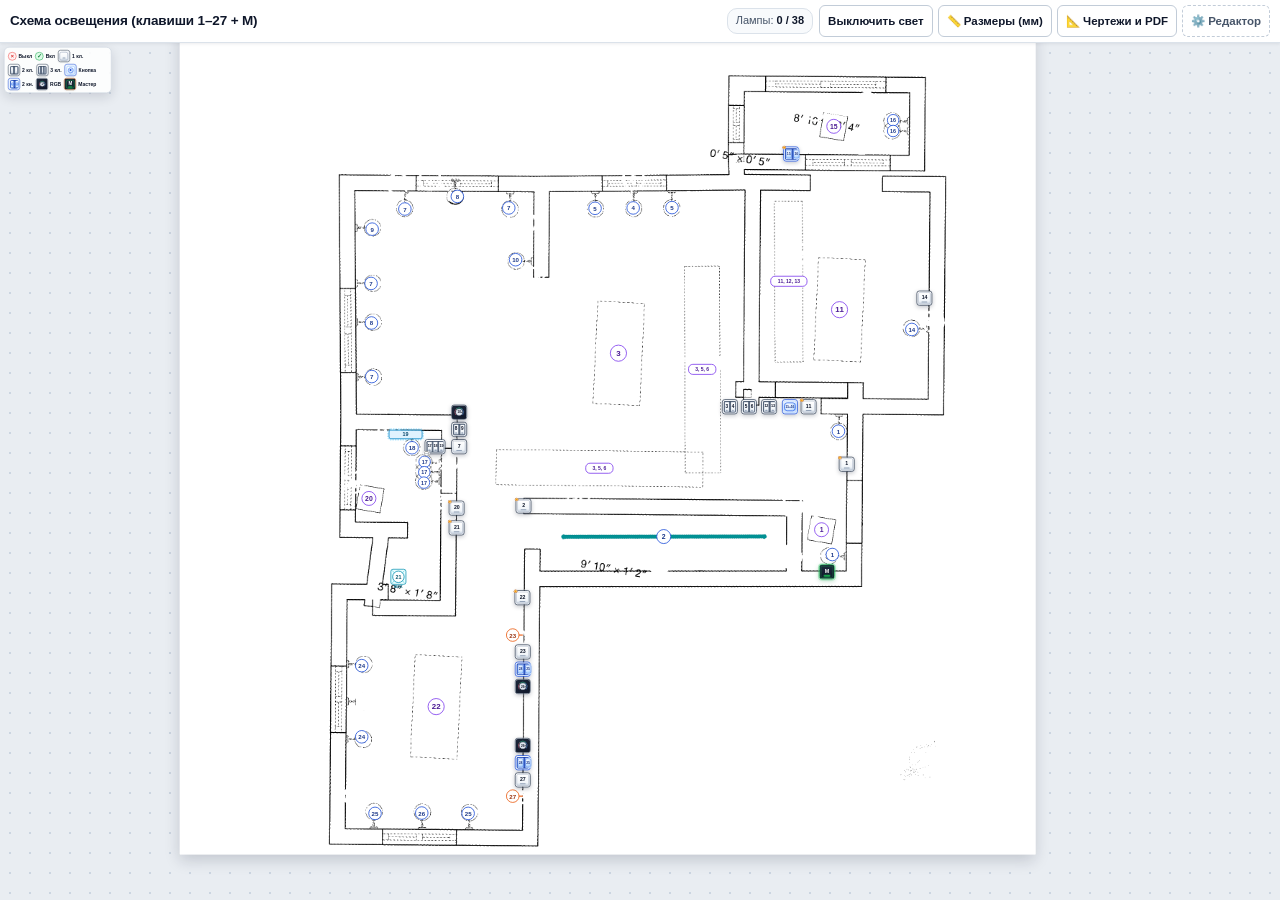
==== commit b10ecafc: "Update sockets v=10: TP only bath+balcony & bedroom sockets h=600 above nightstands" ====
--- a/index.html
+++ b/index.html
@@ -64,7 +64,7 @@
           <button type="button" id="btn-toggle-dims" class="btn-secondary" title="Показать / скрыть размерные привязки (мм) и высоты h">
             📏 Размеры (мм)
           </button>
-          <a href="electrician.html?v=9" target="_blank" class="btn-secondary" style="text-decoration:none;display:inline-flex;align-items:center;" title="Открыть чертёж, PDF и таблицы для электрика">
+          <a href="electrician.html?v=10" target="_blank" class="btn-secondary" style="text-decoration:none;display:inline-flex;align-items:center;" title="Открыть чертёж, PDF и таблицы для электрика">
             📐 Чертежи и PDF
           </a>
           <button type="button" id="btn-toggle-editor" class="btn-ghost" title="Переключить режим демонстрации / редактирования">
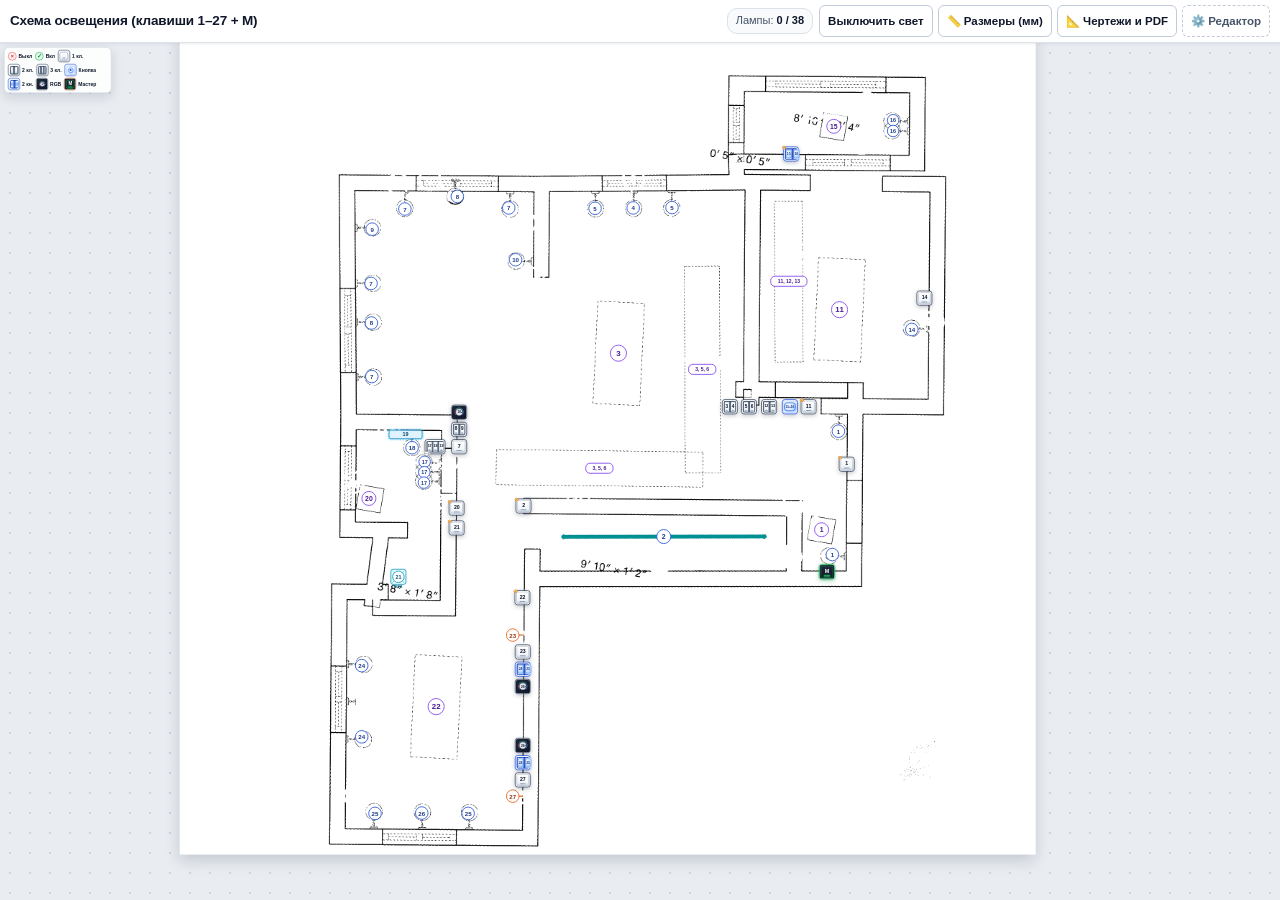
==== commit efe04301: "Update v=12: Stage 1 strictly right living room + hallway (29 sockets, 2600W)" ====
--- a/index.html
+++ b/index.html
@@ -64,7 +64,7 @@
           <button type="button" id="btn-toggle-dims" class="btn-secondary" title="Показать / скрыть размерные привязки (мм) и высоты h">
             📏 Размеры (мм)
           </button>
-          <a href="electrician.html?v=10" target="_blank" class="btn-secondary" style="text-decoration:none;display:inline-flex;align-items:center;" title="Открыть чертёж, PDF и таблицы для электрика">
+          <a href="electrician.html?v=12" target="_blank" class="btn-secondary" style="text-decoration:none;display:inline-flex;align-items:center;" title="Открыть чертёж, PDF и таблицы для электрика">
             📐 Чертежи и PDF
           </a>
           <button type="button" id="btn-toggle-editor" class="btn-ghost" title="Переключить режим демонстрации / редактирования">
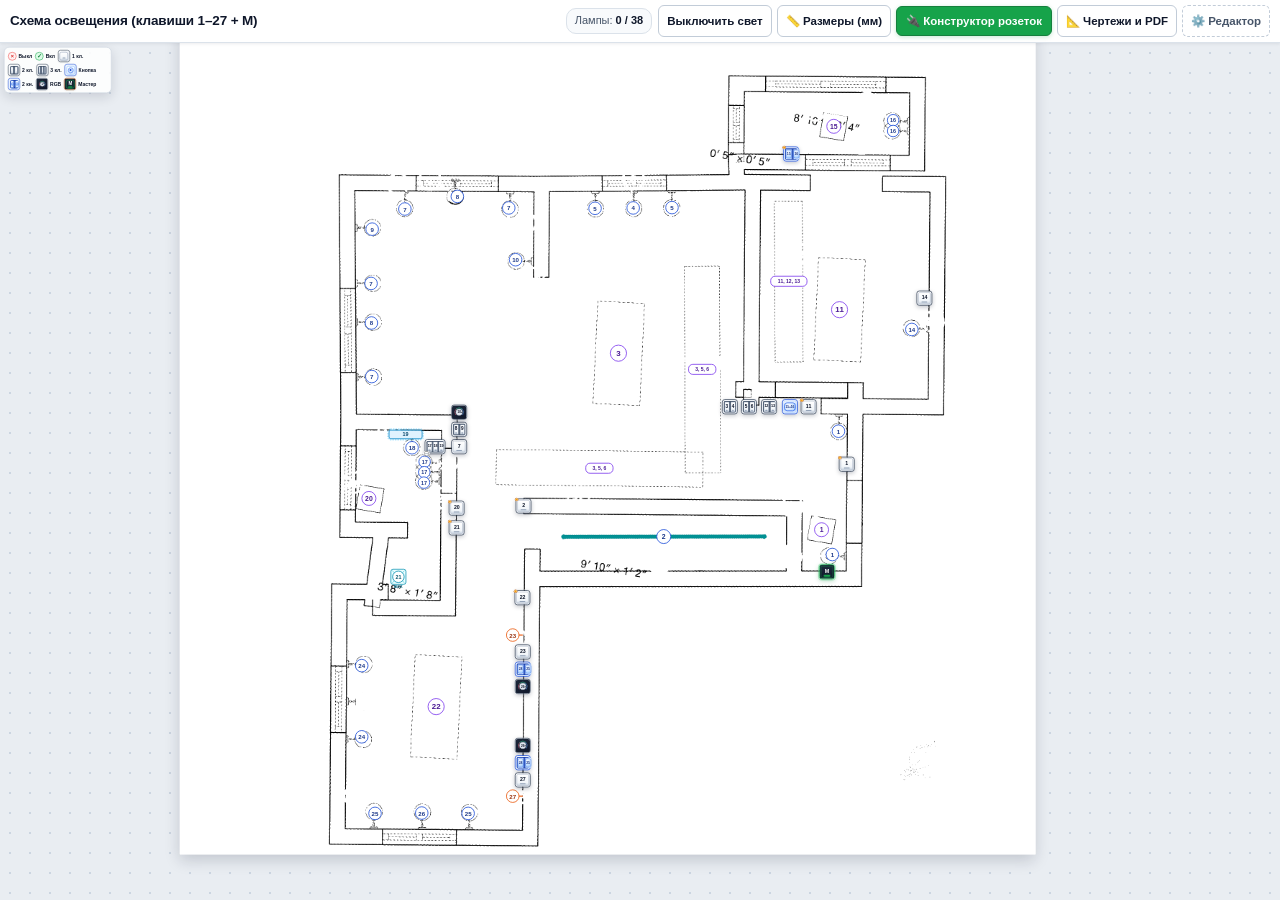
==== commit 97708d07: "Add interactive sockets & RJ-45 constructor (1-5 gang, heights h, wall offsets, ЩР groups, v=13)" ====
--- a/index.html
+++ b/index.html
@@ -64,7 +64,10 @@
           <button type="button" id="btn-toggle-dims" class="btn-secondary" title="Показать / скрыть размерные привязки (мм) и высоты h">
             📏 Размеры (мм)
           </button>
-          <a href="electrician.html?v=12" target="_blank" class="btn-secondary" style="text-decoration:none;display:inline-flex;align-items:center;" title="Открыть чертёж, PDF и таблицы для электрика">
+          <a href="sockets.html?v=13" class="btn-primary" style="text-decoration:none;display:inline-flex;align-items:center;" title="Открыть интерактивный конструктор розеток 1–5 постов, RJ-45, высот и отступов">
+            🔌 Конструктор розеток
+          </a>
+          <a href="electrician.html?v=13" target="_blank" class="btn-secondary" style="text-decoration:none;display:inline-flex;align-items:center;" title="Открыть чертёж, PDF и таблицы для электрика">
             📐 Чертежи и PDF
           </a>
           <button type="button" id="btn-toggle-editor" class="btn-ghost" title="Переключить режим демонстрации / редактирования">
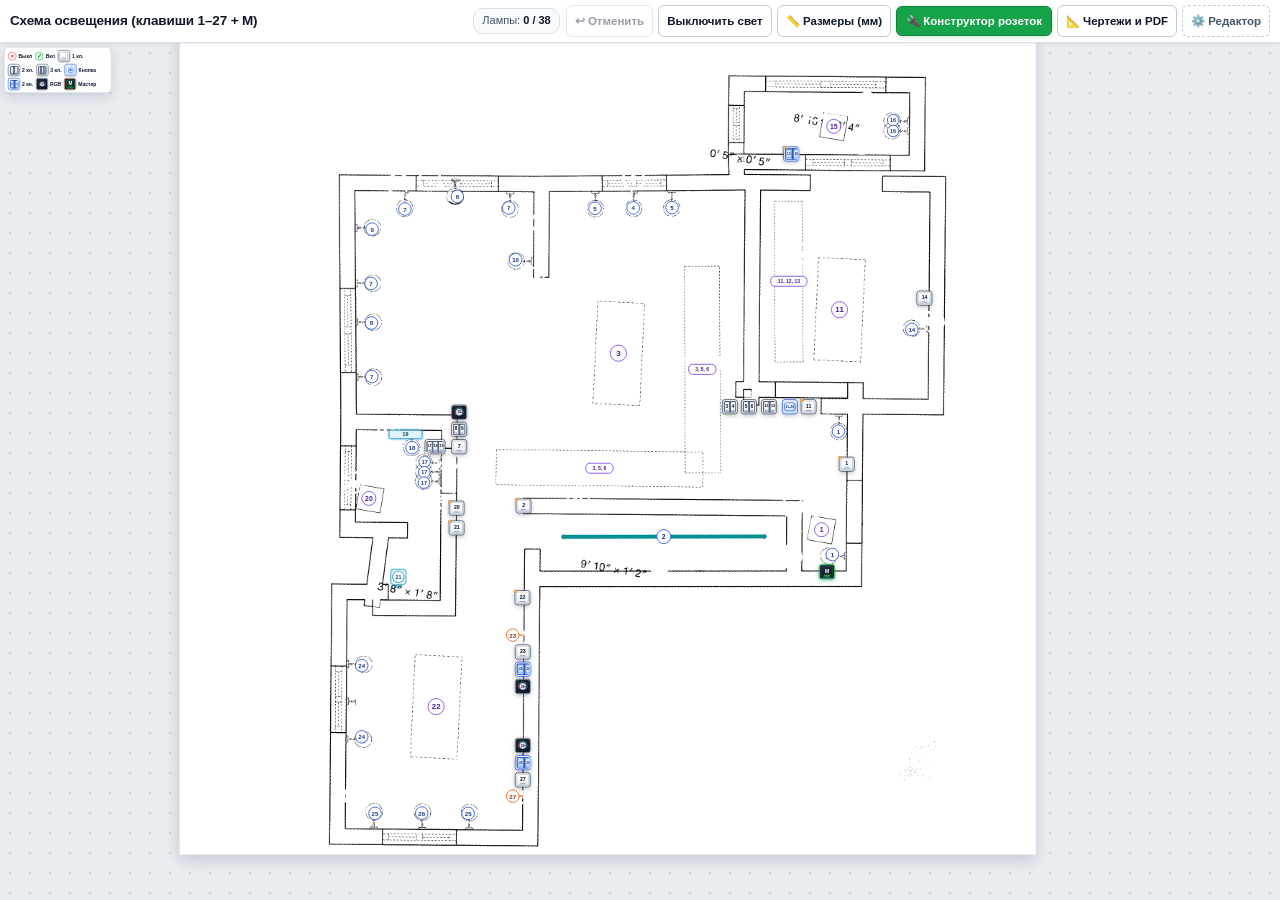
==== commit 3678a3f0: "v14: remove shield-to-socket lines and add Cmd+Z undo/redo" ====
--- a/index.html
+++ b/index.html
@@ -5,7 +5,7 @@
   <meta name="viewport" content="width=device-width, initial-scale=1.0, maximum-scale=1.0, user-scalable=no">
   <title>Схема освещения квартиры — клавиши 1–27 + мастер М / 39 точек света и вентиляции</title>
   <link rel="icon" type="image/svg+xml" href="data:image/svg+xml,%3Csvg xmlns='http://www.w3.org/2000/svg' viewBox='0 0 32 32'%3E%3Ccircle cx='16' cy='16' r='14' fill='%232563eb'/%3E%3Cpath d='M10 16l4 4 8-8' stroke='%23fff' stroke-width='3' fill='none' stroke-linecap='round' stroke-linejoin='round'/%3E%3C/svg%3E">
-  <link rel="stylesheet" href="styles.css?v=8">
+  <link rel="stylesheet" href="styles.css?v=14">
 </head>
 <body class="is-demo-mode">
   <div class="app-shell">
@@ -52,6 +52,9 @@
           <button type="button" id="btn-add-switch" class="btn-secondary" title="Добавить новый выключатель на план">
             + Выключатель
           </button>
+          <button type="button" id="btn-undo-light" class="btn-secondary" disabled title="Отменить последнее действие (⌘Z / Ctrl+Z)">
+            ↩ Отменить
+          </button>
           <button type="button" id="btn-export-edits" class="btn-primary" title="Сформировать текст ваших правок и комментариев для вставки в чат">
             📋 Скопировать правки (<span id="edits-btn-count">0</span>)
           </button>
@@ -64,10 +67,10 @@
           <button type="button" id="btn-toggle-dims" class="btn-secondary" title="Показать / скрыть размерные привязки (мм) и высоты h">
             📏 Размеры (мм)
           </button>
-          <a href="sockets.html?v=13" class="btn-primary" style="text-decoration:none;display:inline-flex;align-items:center;" title="Открыть интерактивный конструктор розеток 1–5 постов, RJ-45, высот и отступов">
+          <a href="sockets.html?v=14" class="btn-primary" style="text-decoration:none;display:inline-flex;align-items:center;" title="Открыть интерактивный конструктор розеток 1–5 постов, RJ-45, высот и отступов">
             🔌 Конструктор розеток
           </a>
-          <a href="electrician.html?v=13" target="_blank" class="btn-secondary" style="text-decoration:none;display:inline-flex;align-items:center;" title="Открыть чертёж, PDF и таблицы для электрика">
+          <a href="electrician.html?v=14" target="_blank" class="btn-secondary" style="text-decoration:none;display:inline-flex;align-items:center;" title="Открыть чертёж, PDF и таблицы для электрика">
             📐 Чертежи и PDF
           </a>
           <button type="button" id="btn-toggle-editor" class="btn-ghost" title="Переключить режим демонстрации / редактирования">
@@ -167,7 +170,7 @@
     <div id="modal-box" class="modal-box"></div>
   </div>
 
-  <script src="data.js?v=8"></script>
-  <script src="app.js?v=8"></script>
+  <script src="data.js?v=14"></script>
+  <script src="app.js?v=14"></script>
 </body>
 </html>
--- a/styles.css
+++ b/styles.css
@@ -239,6 +239,12 @@
   background: #eff6ff;
   border-color: #2563eb;
   color: #1d4ed8;
+}
+
+.toolbar-actions button:disabled {
+  opacity: 0.42;
+  cursor: not-allowed;
+  pointer-events: none;
 }
 
 .chase-box {
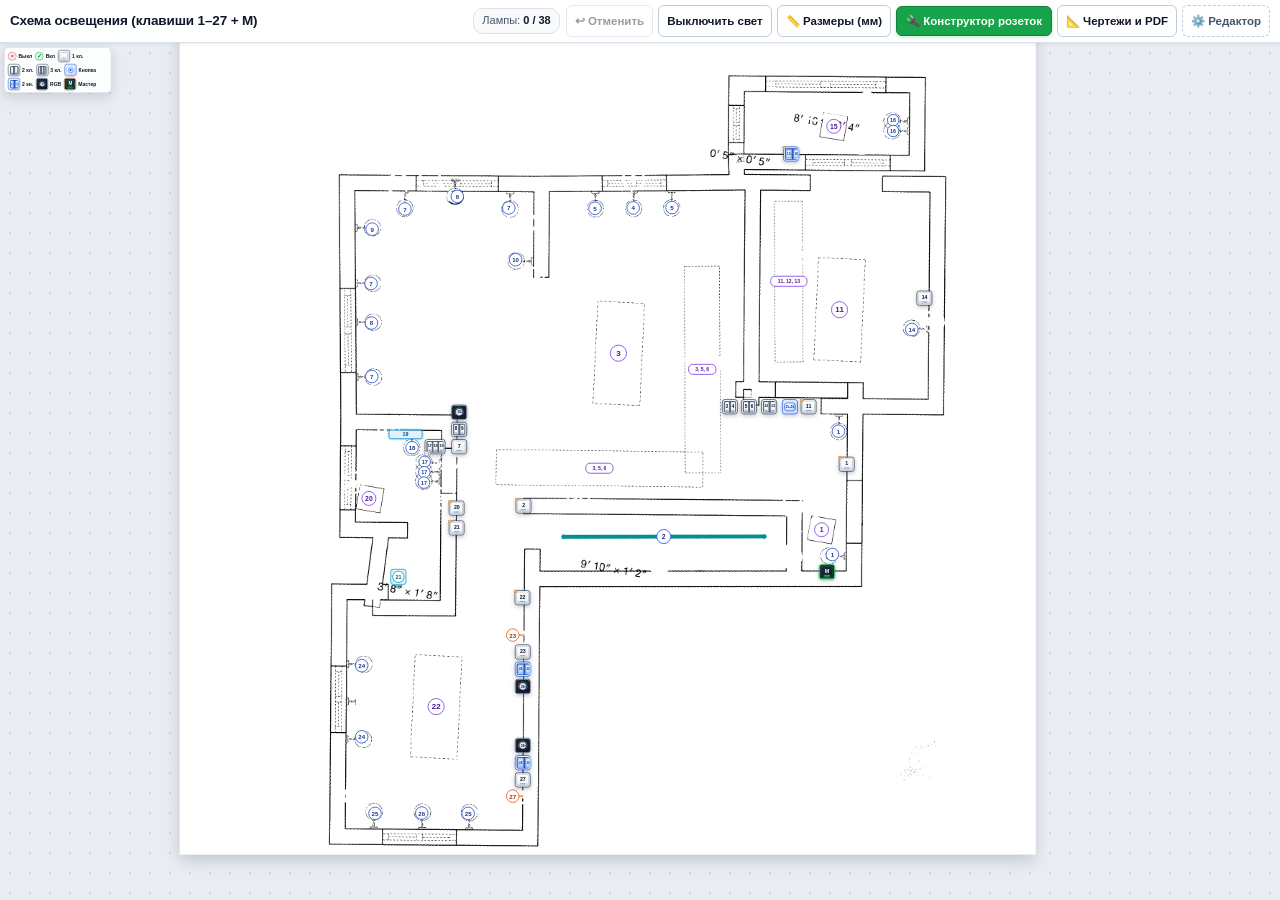
==== commit a759bf9f: "v17: apply approved Stage 1 socket layout and add 2-sheet print PDF" ====
--- a/index.html
+++ b/index.html
@@ -5,7 +5,7 @@
   <meta name="viewport" content="width=device-width, initial-scale=1.0, maximum-scale=1.0, user-scalable=no">
   <title>Схема освещения квартиры — клавиши 1–27 + мастер М / 39 точек света и вентиляции</title>
   <link rel="icon" type="image/svg+xml" href="data:image/svg+xml,%3Csvg xmlns='http://www.w3.org/2000/svg' viewBox='0 0 32 32'%3E%3Ccircle cx='16' cy='16' r='14' fill='%232563eb'/%3E%3Cpath d='M10 16l4 4 8-8' stroke='%23fff' stroke-width='3' fill='none' stroke-linecap='round' stroke-linejoin='round'/%3E%3C/svg%3E">
-  <link rel="stylesheet" href="styles.css?v=14">
+  <link rel="stylesheet" href="styles.css?v=17">
 </head>
 <body class="is-demo-mode">
   <div class="app-shell">
@@ -67,10 +67,10 @@
           <button type="button" id="btn-toggle-dims" class="btn-secondary" title="Показать / скрыть размерные привязки (мм) и высоты h">
             📏 Размеры (мм)
           </button>
-          <a href="sockets.html?v=14" class="btn-primary" style="text-decoration:none;display:inline-flex;align-items:center;" title="Открыть интерактивный конструктор розеток 1–5 постов, RJ-45, высот и отступов">
+          <a href="sockets.html?v=17" class="btn-primary" style="text-decoration:none;display:inline-flex;align-items:center;" title="Открыть интерактивный конструктор розеток 1–5 постов, RJ-45, высот и отступов">
             🔌 Конструктор розеток
           </a>
-          <a href="electrician.html?v=14" target="_blank" class="btn-secondary" style="text-decoration:none;display:inline-flex;align-items:center;" title="Открыть чертёж, PDF и таблицы для электрика">
+          <a href="electrician.html?v=17" target="_blank" class="btn-secondary" style="text-decoration:none;display:inline-flex;align-items:center;" title="Открыть чертёж, PDF и таблицы для электрика">
             📐 Чертежи и PDF
           </a>
           <button type="button" id="btn-toggle-editor" class="btn-ghost" title="Переключить режим демонстрации / редактирования">
@@ -170,7 +170,7 @@
     <div id="modal-box" class="modal-box"></div>
   </div>
 
-  <script src="data.js?v=14"></script>
-  <script src="app.js?v=14"></script>
+  <script src="data.js?v=17"></script>
+  <script src="app.js?v=17"></script>
 </body>
 </html>
